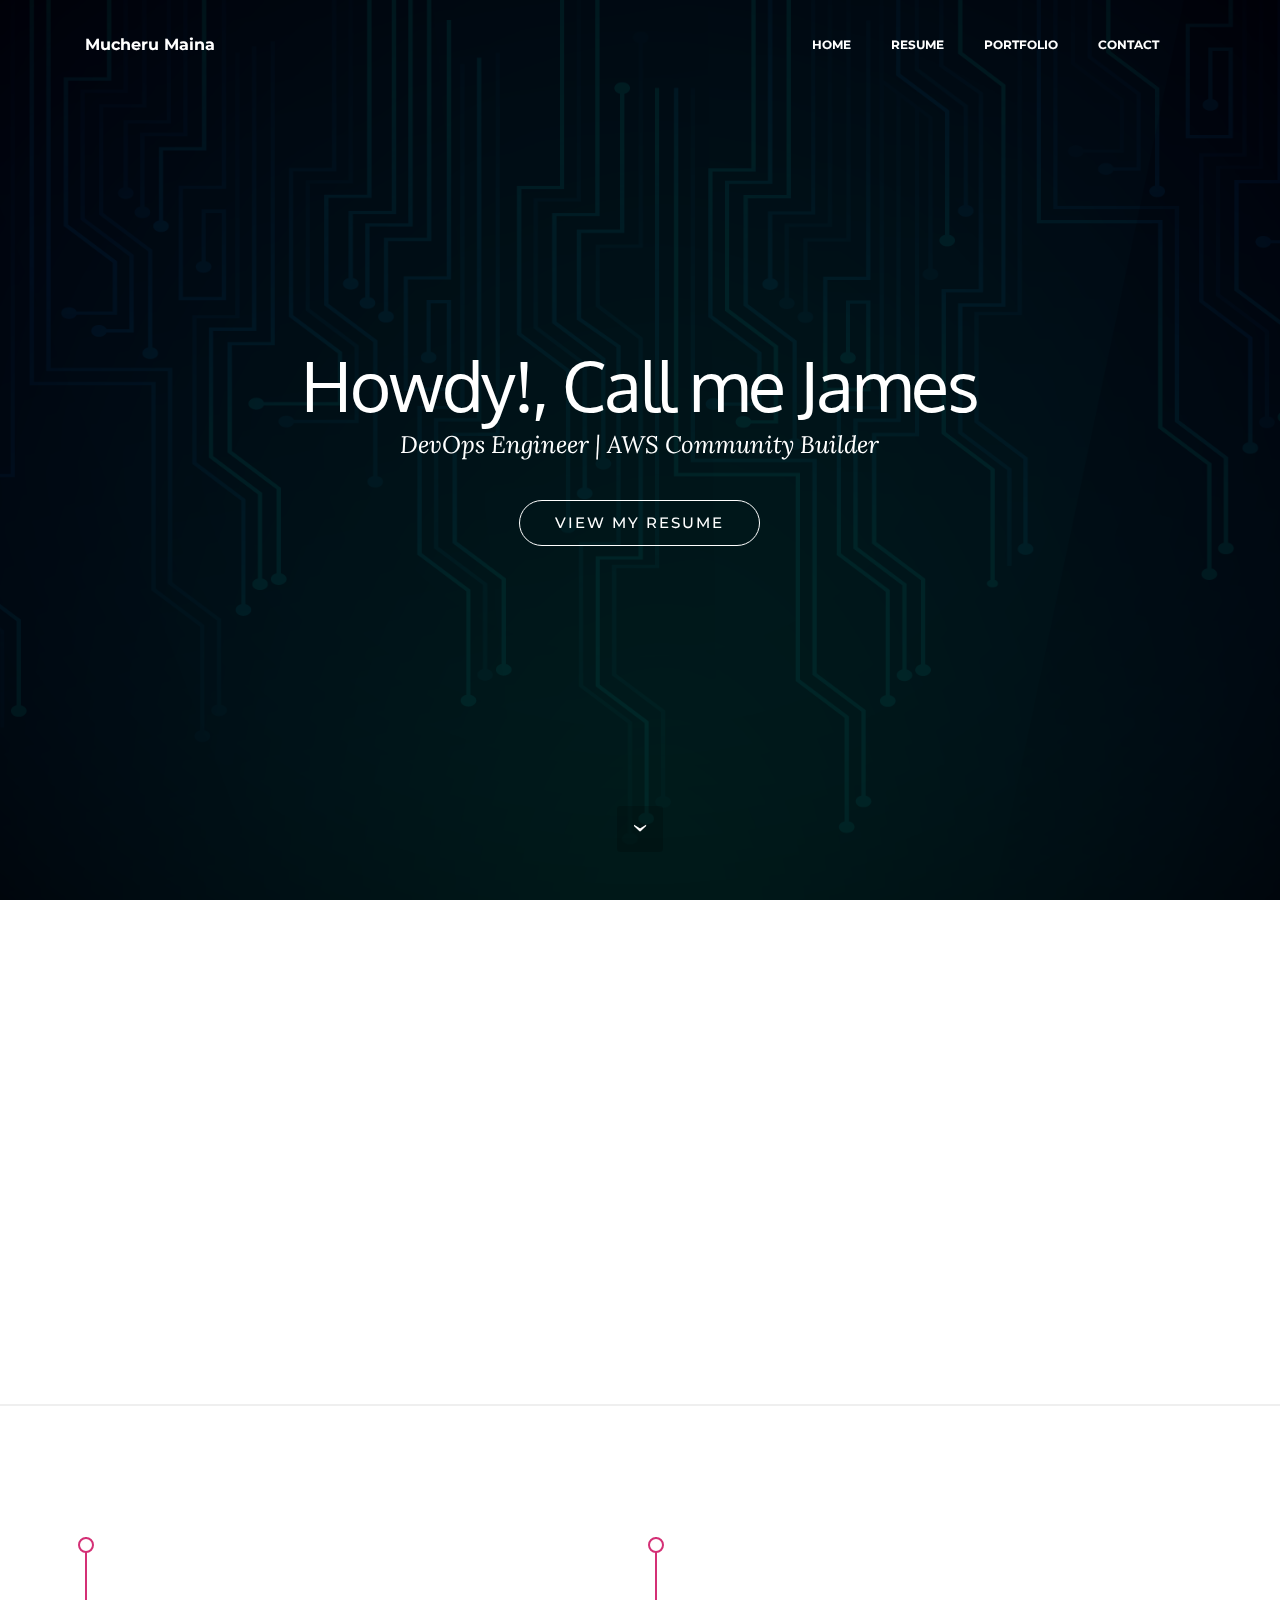
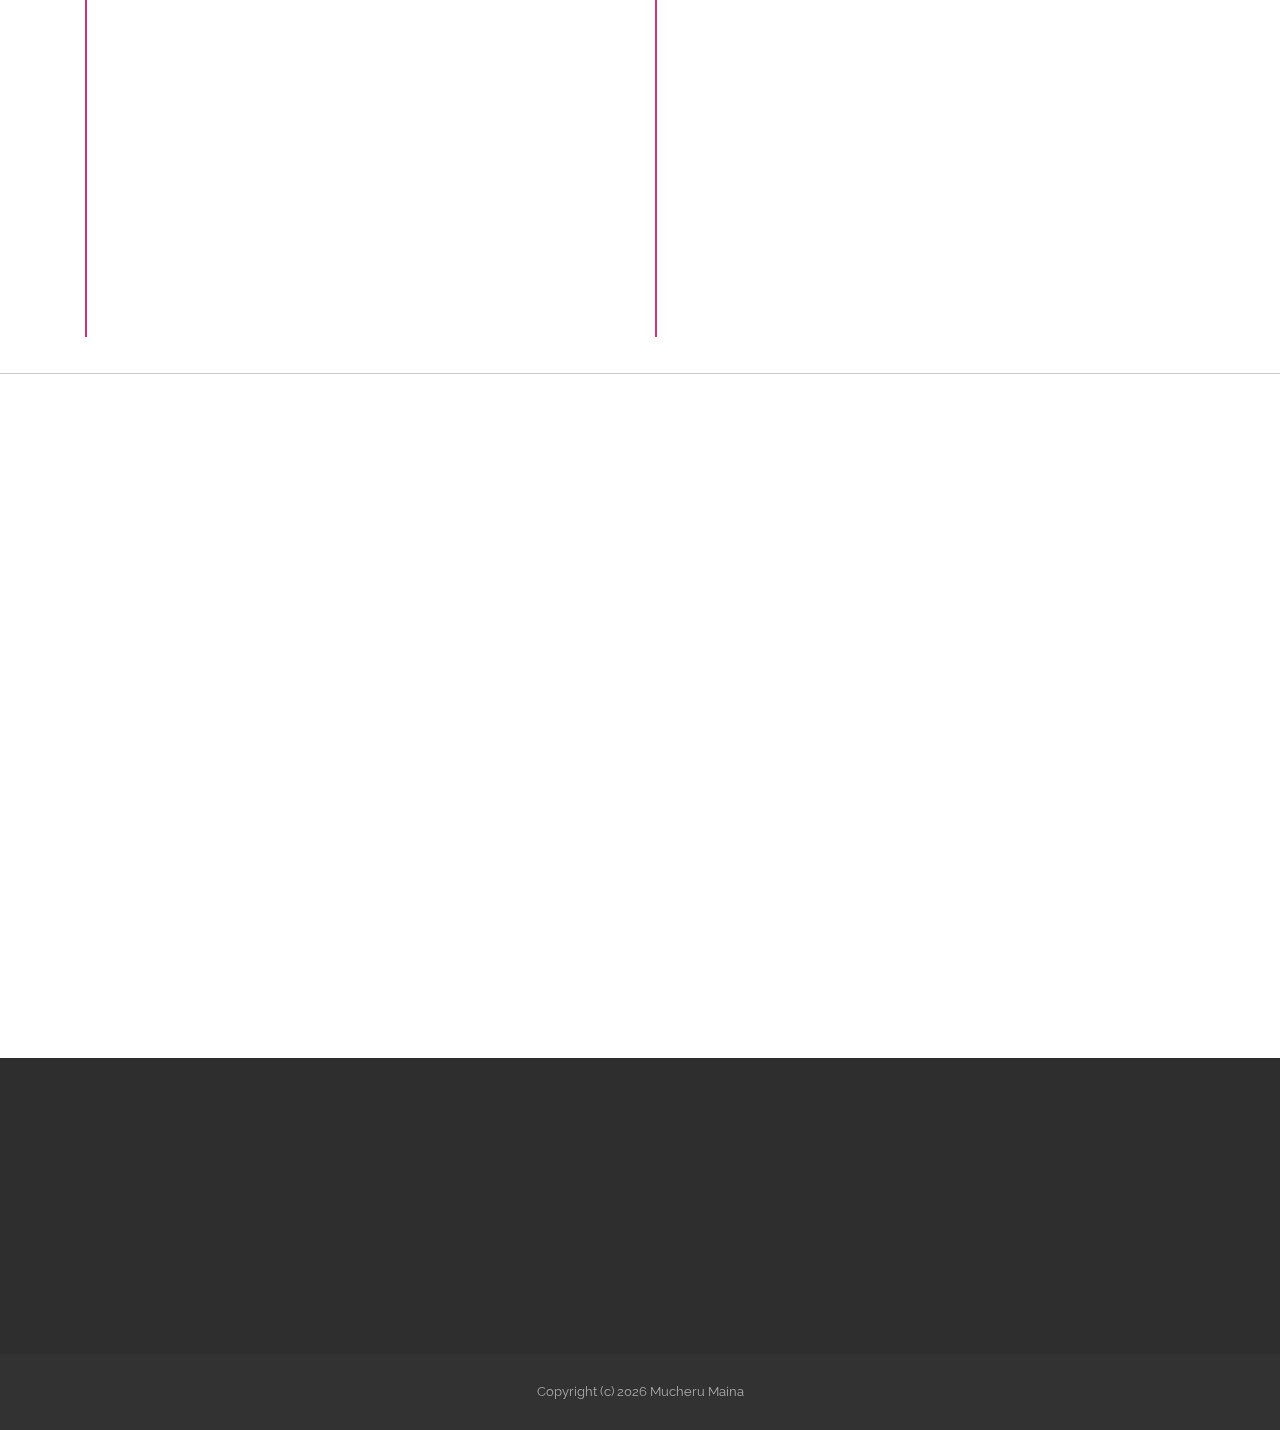
==== index.html @ f281ebbc "Doc - profile repo" ====
<!DOCTYPE html>
<html>


<head>
 
  <meta charset="UTF-8">
  <meta http-equiv="X-UA-Compatible" content="IE=edge">
  <meta name="generator" content="Mobirise v3.10, mobirise.com">
  <meta name="viewport" content="width=device-width, initial-scale=1">
  <link rel="shortcut icon" href="assets/images/icons8-newtonsoft-128.png" type="image/x-icon">
  <meta name="description" content="">
  <title>Mucheru Maina - Home</title>
  <link rel="stylesheet" href="https://fonts.googleapis.com/css?family=Lora:400,700,400italic,700italic&amp;subset=latin">
  <link rel="stylesheet" href="https://fonts.googleapis.com/css?family=Montserrat:400,700">
  <link rel="stylesheet" href="https://fonts.googleapis.com/css?family=Raleway:100,100i,200,200i,300,300i,400,400i,500,500i,600,600i,700,700i,800,800i,900,900i">
  <link rel="stylesheet" href="assets/bootstrap-material-design-font/css/material.css">
  <link rel="stylesheet" href="assets/et-line-font-plugin/style.css">
  <link rel="stylesheet" href="assets/tether/tether.min.css">
  <link rel="stylesheet" href="assets/bootstrap/css/bootstrap.min.css">
  <link rel="stylesheet" href="assets/animate.css/animate.min.css">
  <link rel="stylesheet" href="assets/dropdown/css/style.css">
  <link rel="stylesheet" href="assets/socicon/css/socicon.min.css">
  <link rel="stylesheet" href="assets/theme/css/style.css">
  <link rel="stylesheet" href="assets/mobirise-gallery/style.css">
  <link rel="stylesheet" href="assets/mobirise/css/mbr-additional.css" type="text/css">
  <script src="https://platform.linkedin.com/badges/js/profile.js" async defer type="text/javascript"></script>
  
  
  
  
</head>
<body>

<section id="index-menu-0">

    <nav class="navbar navbar-dropdown bg-color transparent navbar-fixed-top">
        <div class="container">

            <div class="mbr-table">
                <div class="mbr-table-cell">

                    <div class="navbar-brand">
                        
                        <a class="navbar-caption" href="index.html">Mucheru Maina</a>
                    </div>

                </div>
                <div class="mbr-table-cell">

                    <button class="navbar-toggler pull-xs-right hidden-md-up" type="button" data-toggle="collapse" data-target="#exCollapsingNavbar">
                        <div class="hamburger-icon"></div>
                    </button>

                    <ul class="nav-dropdown collapse pull-xs-right nav navbar-nav navbar-toggleable-sm" id="exCollapsingNavbar"><li class="nav-item"><a class="nav-link link" href="index.html">HOME</a><li class="nav-item"><a class="nav-link link" href="resume.html">RESUME</a></li><li class="nav-item"><a class="nav-link link" href="portfolio.html">PORTFOLIO</a></li><li class="nav-item"><a class="nav-link link" href="contact.html">CONTACT</a></li><li class="nav-item nav-btn"></li></ul>
                    <button hidden="" class="navbar-toggler navbar-close" type="button" data-toggle="collapse" data-target="#exCollapsingNavbar">
                        <div class="close-icon"></div>
                    </button>

                </div>
            </div>

        </div>
    </nav>

</section>

<section class="mbr-section mbr-section-hero mbr-section-full mbr-parallax-background mbr-section-with-arrow mbr-after-navbar" id="index-header1-0" style="background-image: url(assets/images/wp7848360.png);">

    <div class="mbr-overlay" style="opacity: 0.7; background-color: rgb(0, 0, 0);"></div>

    <div class="mbr-table-cell">

        <div class="container">
            <div class="row">
                <div class="mbr-section col-md-10 col-md-offset-1 text-xs-center">

                    <h1 class="mbr-section-title display-1"><span style="font-weight: normal;">Howdy!, Call me James</span></h1>
                    <p class="mbr-section-lead lead">DevOps Engineer | AWS Community Builder</p>
                    <div class="mbr-section-btn"> <a class="btn btn-lg btn-white-outline btn-white" href="resume.html">VIEW MY RESUME</a> </div>
                </div>
            </div>
        </div>
    </div>

    <div class="mbr-arrow mbr-arrow-floating" aria-hidden="true"><a href="#index-msg-box5-0"><i class="mbr-arrow-icon"></i></a></div>

</section>

<section class="mbr-section" id="index-msg-box5-0" style="background-color: rgb(255, 255, 255); padding-top: 80px; padding-bottom: 40px;">

    <div class="container">
        <div class="row">
            <div class="mbr-table-md-up">
                <div class="mbr-table-cell mbr-right-padding-md-up mbr-valign-top col-md-5">
                    <div class="badge-base LI-profile-badge" data-locale="en_US" data-size="medium" data-theme="dark" data-type="VERTICAL" data-vanity="mucheruj" data-version="v1"><a class="badge-base__link LI-simple-link" href="https://ke.linkedin.com/in/mucheruj?trk=profile-badge">Mucheru Maina</a></div>
                </div>
                <div class="mbr-table-cell col-md-7 text-xs-center text-md-left">
                    <h3 class="mbr-section-title display-2"><span style="font-weight: normal;">About me</span></h3>
                    <div class="lead">
                        <p style="color: black;">A DevOps engineer with experience in networking and 3+ years of Python programming. I have hands-on experience in supporting, automating, and optimizing mission critical deployments in AWS, leveraging configuration management, CI/CD, containerization, and microservices.
                            <br><br> Experienced in creating, configuring and maintaining Infrastructure on AWS Cloud services including Virtual Private Cloud (VPC), EC2, RDS, S3, Route53, SNS, CloudFront, CloudWatch and IAM.
                            <br><br> I have a strong background in Linux, Bash, Python, Ansible, Docker, Terraform, Jenkins, and Ansible.
                        </p>
                    </div>
                </div>
                  
            </div>
        </div>
    </div>

</section>

<section class="mbr-section article mbr-section__container" id="index-content1-2" style="background-color: rgb(239, 239, 239); padding-top: 0px; padding-bottom: 0px;">

    <div class="container">
        <div class="row">
            <div class="col-xs-12 lead"></div>
        </div>
    </div>

</section>

<section class="mbr-section article mbr-section__container" id="index-content1-1" style="background-color: rgb(239, 239, 239); padding-top: 0px; padding-bottom: 0px;">

    <div class="container">
        <div class="row">
            <div class="col-xs-12 lead"></div>
        </div>
    </div>

</section>

 <section class="mbr-section mbr-section__container article" id="index-header3-0" style="background-color: rgb(255, 255, 255); padding-top: 20px; padding-bottom: 0px;"> 
    <div class="container">
        <div class="row">
           
            <div class="col-xs-12 text-xs-center">
                <h3 class="mbr-section-title display-2"><span style="font-weight: normal;">Skills</span></h3>
                
            </div>
        </div>
    </div>
</section>
<section class="mbr-section article mbr-section__container resume section-bg" id="resume-content1-0" data-rv-view="116" style="background-color: rgb(255,255,255); padding-top: 60px; padding-bottom: 20px;">
  
    <div class="container">


      <div class="row">
        <div class="col-lg-6">
         
          <div class="resume-item pb-0">
           <ul>
               <li> <h4>Aws</h4></li>
               <li> <h4>CircleCI CI/CD</h4></li>
               <li>  <h4>Kubernetes</h4></li>
                <li>  <h4>Docker</h4></li>
                <li>  <h4>Ansible</h4></li>
                <li>  <h4>Terraform</h4></li>
                <li>  <h4>Cloudformation</h4></li>
                <li>  <h4>Jenkins</h4></li>
                <li>  <h4>Grafana</h4></li>
                <li>  <h4>Prometheus</h4></li>


           </ul> 
          </div>
        </div>
        <div class="col-lg-6">
          <div class="resume-item">
            <ul>
                <li> <h4>Python</h4></li>
                <li> <h4>Quality Assurance</h4></li>
                <li> <h4>Testing</h4></li>
                <li> <h4>Django</h4></li>
                <li> <h4>Flask</h4></li>
                <li> <h4>AWS Lambda</h4></li>
                <li> <h4>Microservices.</h4></li>
                <li> <h4>Git</h4></li>
                <li> <h4>Data Structures</h4></li>
                <li> <h4>Algorithms</h4></li>
                
        </div>
      </div>

    </div>
  </section><!-- End Resume Section -->



</section>



<section class="mbr-section article mbr-section__container" id="index-content1-0" style="background-color: rgb(204, 204, 204); padding-top: 0px; padding-bottom: 0px;">

    <div class="container">
        <div class="row">
            <div class="col-xs-12 lead"></div>
        </div>
    </div>

</section>

<section class="mbr-section" id="index-form1-0" style="background-color: rgb(255, 255, 255); padding-top: 80px; padding-bottom: 80px;">
    
    <div class="mbr-section mbr-section__container mbr-section__container--middle">
        <div class="container">
            <div class="row">
                <div class="col-xs-12 text-xs-center">
                    <h3 class="mbr-section-title display-2"><span style="font-weight: normal;">Say Hello!</span></h3>
                    <small class="mbr-section-subtitle">Feel free to reach out to me at anytime. <br>I am available for consulting, contract or other opportunities on short to medium range notice.<br></small>
                </div>
            </div>
        </div>
    </div>
    <div class="mbr-section mbr-section-nopadding">
        <div class="container">
            <div class="row">
                <div class="col-xs-12 col-lg-10 col-lg-offset-1" data-form-type="formoid">


                    <div data-form-alert="true">
                        <div hidden="" data-form-alert-success="true" class="alert alert-form alert-success text-xs-center">Success! Thanks for your message. I'll get back to you shortly.</div>
                    </div>


                    <form action="https://mobirise.com/" method="post" data-form-title="Say Hello!">

                        <input type="hidden" value="FltVLyrQiaqR70VMp6Duqn5klRj/GYwSEKKknsxnp8k0EOqldFYQRzrCZMd3gvjPAp3WtHL0mmDaY+6LcZK+9TtkbEcEK1aMxNL7PpHgWkujCsgpSboIuTLAomfqHAqp" data-form-email="true">

                        <div class="row row-sm-offset">

                            <div class="col-xs-12 col-md-4">
                                <div class="form-group">
                                    <label class="form-control-label" for="index-form1-0-name">Name<span class="form-asterisk">*</span></label>
                                    <input type="text" class="form-control" name="name" required="" data-form-field="Name" id="index-form1-0-name">
                                </div>
                            </div>

                            <div class="col-xs-12 col-md-4">
                                <div class="form-group">
                                    <label class="form-control-label" for="index-form1-0-email">Email<span class="form-asterisk">*</span></label>
                                    <input type="email" class="form-control" name="email" required="" data-form-field="Email" id="index-form1-0-email">
                                </div>
                            </div>

                            <div class="col-xs-12 col-md-4">
                                <div class="form-group">
                                    <label class="form-control-label" for="index-form1-0-phone">Phone</label>
                                    <input type="tel" class="form-control" name="phone" data-form-field="Phone" id="index-form1-0-phone">
                                </div>
                            </div>

                        </div>

                        <div class="form-group">
                            <label class="form-control-label" for="index-form1-0-message">Message</label>
                            <textarea class="form-control" name="message" rows="7" data-form-field="Message" id="index-form1-0-message"></textarea>
                        </div>

                        <div><button type="submit" class="btn btn-primary">SEND MESSAGE</button></div>

                    </form>
                </div>
            </div>
        </div>
    </div>
</section>

<section class="mbr-section mbr-section-md-padding" id="index-social-buttons4-0" style="background-color: rgb(46, 46, 46); padding-top: 90px; padding-bottom: 90px;">
    
    <div class="container">
        <div class="row">
            <div class="col-md-8 col-md-offset-2 text-xs-center">
                <h3 class="mbr-section-title display-2"><span style="font-weight: normal;">Let's Connect!</span></h3>
                <div><a class="btn btn-social" title="Twitter" target="_blank" href="https://twitter.com/mucheeru"><i class="socicon socicon-twitter"></i></a>  <a class="btn btn-social" title="Github" target="_blank" href="https://github.com/Muchezz"><i class="socicon socicon-github"></i></a> <a class="btn btn-social" title="LinkedIn" target="_blank" href="https://www.linkedin.com/in/mucheruj"><i class="socicon socicon-linkedin"></i></a> </div>
            </div>
        </div>
    </div>
</section>

<footer class="mbr-small-footer mbr-section mbr-section-nopadding" id="index-footer1-0" style="background-color: rgb(50, 50, 50); padding-top: 1.75rem; padding-bottom: 1.75rem;">
    
    <div class="container">
        <p class="text-xs-center">Copyright (c) <script>document.write(new Date().getFullYear())</script> Mucheru Maina</p>
    </div>
</footer>


  <script src="assets/web/assets/jquery/jquery.min.js"></script>
  <script src="assets/tether/tether.min.js"></script>
  <script src="assets/bootstrap/js/bootstrap.min.js"></script>
  <script src="assets/smooth-scroll/SmoothScroll.js"></script>
  <script src="assets/viewportChecker/jquery.viewportchecker.js"></script>
  <script src="assets/dropdown/js/script.min.js"></script>
  <script src="assets/touchSwipe/jquery.touchSwipe.min.js"></script>
  <script src="assets/jarallax/jarallax.js"></script>
  <script src="assets/masonry/masonry.pkgd.min.js"></script>
  <script src="assets/imagesloaded/imagesloaded.pkgd.min.js"></script>
  <script src="assets/bootstrap-carousel-swipe/bootstrap-carousel-swipe.js"></script>
  <script src="assets/theme/js/script.js"></script>
  <script src="assets/mobirise-gallery/player.min.js"></script>
  <script src="assets/mobirise-gallery/script.js"></script>
  <script src="assets/formoid/formoid.min.js"></script>
  
  <script>
  (function (w,i,d,g,e,t,s) {w[d] = w[d]||[];t= i.createElement(g);
    t.async=1;t.src=e;s=i.getElementsByTagName(g)[0];s.parentNode.insertBefore(t, s);
  })(window, document, '_gscq','script','../widgets.getsitecontrol.com/62817/script.js');
</script>
  <input name="animation" type="hidden">
   <div id="scrollToTop" class="scrollToTop mbr-arrow-up"><a style="text-align: center;"><i class="mbr-arrow-up-icon"></i></a></div>
  </body>


</html>
---- assets/bootstrap-material-design-font/css/material.css ----
@font-face {
  font-family: 'Material-Design-Icons';
  src: url('../fonts/Material-Design-Icons64ea.eot?3ocs8m');
  src: url('../fonts/Material-Design-Iconsd41d.eot?#iefix3ocs8m') format('embedded-opentype'), url('../fonts/Material-Design-Icons64ea.woff?3ocs8m') format('woff'), url('../fonts/Material-Design-Icons64ea.ttf?3ocs8m') format('truetype'), url('../fonts/Material-Design-Icons64ea.svg?3ocs8m#Material-Design-Icons') format('svg');
  font-weight: normal;
  font-style: normal;
}
[class^="mdi-"],
[class*="mdi-"] {
  speak: none;
  display: inline-block;
  font-style: normal;
  font-variant:normal;
  font-weight:normal;
  /*font-size:24px;*/
  line-height:1;
  font-family:'Material-Design-Icons' !important;
  text-rendering: auto;
  
  -webkit-font-smoothing: antialiased;
  -moz-osx-font-smoothing: grayscale;
  -webkit-transform: translate(0, 0);
      -ms-transform: translate(0, 0);
          transform: translate(0, 0);
}
[class^="mdi-"]:before,
[class*="mdi-"]:before {
  display: inline-block;
  speak: none;
  text-decoration: inherit;
}
[class^="mdi-"].pull-left,
[class*="mdi-"].pull-left {
  margin-right: .3em;
}
[class^="mdi-"].pull-right,
[class*="mdi-"].pull-right {
  margin-left: .3em;
}
[class^="mdi-"].mdi-lg:before,
[class*="mdi-"].mdi-lg:before,
[class^="mdi-"].mdi-lg:after,
[class*="mdi-"].mdi-lg:after {
  font-size: 1.33333333em;
  line-height: 0.75em;
  vertical-align: -15%;
}
[class^="mdi-"].mdi-2x:before,
[class*="mdi-"].mdi-2x:before,
[class^="mdi-"].mdi-2x:after,
[class*="mdi-"].mdi-2x:after {
  font-size: 2em;
}
[class^="mdi-"].mdi-3x:before,
[class*="mdi-"].mdi-3x:before,
[class^="mdi-"].mdi-3x:after,
[class*="mdi-"].mdi-3x:after {
  font-size: 3em;
}
[class^="mdi-"].mdi-4x:before,
[class*="mdi-"].mdi-4x:before,
[class^="mdi-"].mdi-4x:after,
[class*="mdi-"].mdi-4x:after {
  font-size: 4em;
}
[class^="mdi-"].mdi-5x:before,
[class*="mdi-"].mdi-5x:before,
[class^="mdi-"].mdi-5x:after,
[class*="mdi-"].mdi-5x:after {
  font-size: 5em;
}
[class^="mdi-device-signal-cellular-"]:after,
[class^="mdi-device-battery-"]:after,
[class^="mdi-device-battery-charging-"]:after,
[class^="mdi-device-signal-cellular-connected-no-internet-"]:after,
[class^="mdi-device-signal-wifi-"]:after,
[class^="mdi-device-signal-wifi-statusbar-not-connected"]:after,
.mdi-device-network-wifi:after {
  opacity: .3;
  position: absolute;
  left: 0;
  top: 0;
  z-index: 1;
  display: inline-block;
  speak: none;
  text-decoration: inherit;
}
[class^="mdi-device-signal-cellular-"]:after {
  content: "\e758";
}
[class^="mdi-device-battery-"]:after {
  content: "\e735";
}
[class^="mdi-device-battery-charging-"]:after {
  content: "\e733";
}
[class^="mdi-device-signal-cellular-connected-no-internet-"]:after {
  content: "\e75d";
}
[class^="mdi-device-signal-wifi-"]:after,
.mdi-device-network-wifi:after {
  content: "\e765";
}
[class^="mdi-device-signal-wifi-statusbasr-not-connected"]:after {
  content: "\e8f7";
}
.mdi-device-signal-cellular-off:after,
.mdi-device-signal-cellular-null:after,
.mdi-device-signal-cellular-no-sim:after,
.mdi-device-signal-wifi-off:after,
.mdi-device-signal-wifi-4-bar:after,
.mdi-device-signal-cellular-4-bar:after,
.mdi-device-battery-alert:after,
.mdi-device-signal-cellular-connected-no-internet-4-bar:after,
.mdi-device-battery-std:after,
.mdi-device-battery-full .mdi-device-battery-unknown:after {
  content: "";
}
.mdi-fw {
  width: 1.28571429em;
  text-align: center;
}
.mdi-ul {
  padding-left: 0;
  margin-left: 2.14285714em;
  list-style-type: none;
}
.mdi-ul > li {
  position: relative;
}
.mdi-li {
  position: absolute;
  left: -2.14285714em;
  width: 2.14285714em;
  top: 0.14285714em;
  text-align: center;
}
.mdi-li.mdi-lg {
  left: -1.85714286em;
}
.mdi-border {
  padding: .2em .25em .15em;
  border: solid 0.08em #eeeeee;
  border-radius: .1em;
}
.mdi-spin {
  -webkit-animation: mdi-spin 2s infinite linear;
  animation: mdi-spin 2s infinite linear;
  -webkit-transform-origin: 50% 50%;
  -ms-transform-origin: 50% 50%;
      transform-origin: 50% 50%;
}
.mdi-pulse {
  -webkit-animation: mdi-spin 1s steps(8) infinite;
  animation: mdi-spin 1s steps(8) infinite;
  -webkit-transform-origin: 50% 50%;
  -ms-transform-origin: 50% 50%;
      transform-origin: 50% 50%;
}
@-webkit-keyframes mdi-spin {
  0% {
    -webkit-transform: rotate(0deg);
    transform: rotate(0deg);
  }
  100% {
    -webkit-transform: rotate(359deg);
    transform: rotate(359deg);
  }
}
@keyframes mdi-spin {
  0% {
    -webkit-transform: rotate(0deg);
    transform: rotate(0deg);
  }
  100% {
    -webkit-transform: rotate(359deg);
    transform: rotate(359deg);
  }
}
.mdi-rotate-90 {
  filter: progid:DXImageTransform.Microsoft.BasicImage(rotation=1);
  -webkit-transform: rotate(90deg);
  -ms-transform: rotate(90deg);
  transform: rotate(90deg);
}
.mdi-rotate-180 {
  filter: progid:DXImageTransform.Microsoft.BasicImage(rotation=2);
  -webkit-transform: rotate(180deg);
  -ms-transform: rotate(180deg);
  transform: rotate(180deg);
}
.mdi-rotate-270 {
  filter: progid:DXImageTransform.Microsoft.BasicImage(rotation=3);
  -webkit-transform: rotate(270deg);
  -ms-transform: rotate(270deg);
  transform: rotate(270deg);
}
.mdi-flip-horizontal {
  filter: progid:DXImageTransform.Microsoft.BasicImage(rotation=0, mirror=1);
  -webkit-transform: scale(-1, 1);
  -ms-transform: scale(-1, 1);
  transform: scale(-1, 1);
}
.mdi-flip-vertical {
  filter: progid:DXImageTransform.Microsoft.BasicImage(rotation=2, mirror=1);
  -webkit-transform: scale(1, -1);
  -ms-transform: scale(1, -1);
  transform: scale(1, -1);
}
:root .mdi-rotate-90,
:root .mdi-rotate-180,
:root .mdi-rotate-270,
:root .mdi-flip-horizontal,
:root .mdi-flip-vertical {
  -webkit-filter: none;
          filter: none;
}
.mdi-stack {
  position: relative;
  display: inline-block;
  width: 2em;
  height: 2em;
  line-height: 2em;
  vertical-align: middle;
}
.mdi-stack-1x,
.mdi-stack-2x {
  position: absolute;
  left: 0;
  width: 100%;
  text-align: center;
}
.mdi-stack-1x {
  line-height: inherit;
}
.mdi-stack-2x {
  font-size: 2em;
}
.mdi-inverse {
  color: #ffffff;
}
/* Start Icons */
.mdi-action-3d-rotation:before {
  content: "\e600";
}
.mdi-action-accessibility:before {
  content: "\e601";
}
.mdi-action-account-balance-wallet:before {
  content: "\e602";
}
.mdi-action-account-balance:before {
  content: "\e603";
}
.mdi-action-account-box:before {
  content: "\e604";
}
.mdi-action-account-child:before {
  content: "\e605";
}
.mdi-action-account-circle:before {
  content: "\e606";
}
.mdi-action-add-shopping-cart:before {
  content: "\e607";
}
.mdi-action-alarm-add:before {
  content: "\e608";
}
.mdi-action-alarm-off:before {
  content: "\e609";
}
.mdi-action-alarm-on:before {
  content: "\e60a";
}
.mdi-action-alarm:before {
  content: "\e60b";
}
.mdi-action-android:before {
  content: "\e60c";
}
.mdi-action-announcement:before {
  content: "\e60d";
}
.mdi-action-aspect-ratio:before {
  content: "\e60e";
}
.mdi-action-assessment:before {
  content: "\e60f";
}
.mdi-action-assignment-ind:before {
  content: "\e610";
}
.mdi-action-assignment-late:before {
  content: "\e611";
}
.mdi-action-assignment-return:before {
  content: "\e612";
}
.mdi-action-assignment-returned:before {
  content: "\e613";
}
.mdi-action-assignment-turned-in:before {
  content: "\e614";
}
.mdi-action-assignment:before {
  content: "\e615";
}
.mdi-action-autorenew:before {
  content: "\e616";
}
.mdi-action-backup:before {
  content: "\e617";
}
.mdi-action-book:before {
  content: "\e618";
}
.mdi-action-bookmark-outline:before {
  content: "\e619";
}
.mdi-action-bookmark:before {
  content: "\e61a";
}
.mdi-action-bug-report:before {
  content: "\e61b";
}
.mdi-action-cached:before {
  content: "\e61c";
}
.mdi-action-check-circle:before {
  content: "\e61d";
}
.mdi-action-class:before {
  content: "\e61e";
}
.mdi-action-credit-card:before {
  content: "\e61f";
}
.mdi-action-dashboard:before {
  content: "\e620";
}
.mdi-action-delete:before {
  content: "\e621";
}
.mdi-action-description:before {
  content: "\e622";
}
.mdi-action-dns:before {
  content: "\e623";
}
.mdi-action-done-all:before {
  content: "\e624";
}
.mdi-action-done:before {
  content: "\e625";
}
.mdi-action-event:before {
  content: "\e626";
}
.mdi-action-exit-to-app:before {
  content: "\e627";
}
.mdi-action-explore:before {
  content: "\e628";
}
.mdi-action-extension:before {
  content: "\e629";
}
.mdi-action-face-unlock:before {
  content: "\e62a";
}
.mdi-action-favorite-outline:before {
  content: "\e62b";
}
.mdi-action-favorite:before {
  content: "\e62c";
}
.mdi-action-find-in-page:before {
  content: "\e62d";
}
.mdi-action-find-replace:before {
  content: "\e62e";
}
.mdi-action-flip-to-back:before {
  content: "\e62f";
}
.mdi-action-flip-to-front:before {
  content: "\e630";
}
.mdi-action-get-app:before {
  content: "\e631";
}
.mdi-action-grade:before {
  content: "\e632";
}
.mdi-action-group-work:before {
  content: "\e633";
}
.mdi-action-help:before {
  content: "\e634";
}
.mdi-action-highlight-remove:before {
  content: "\e635";
}
.mdi-action-history:before {
  content: "\e636";
}
.mdi-action-home:before {
  content: "\e637";
}
.mdi-action-https:before {
  content: "\e638";
}
.mdi-action-info-outline:before {
  content: "\e639";
}
.mdi-action-info:before {
  content: "\e63a";
}
.mdi-action-input:before {
  content: "\e63b";
}
.mdi-action-invert-colors:before {
  content: "\e63c";
}
.mdi-action-label-outline:before {
  content: "\e63d";
}
.mdi-action-label:before {
  content: "\e63e";
}
.mdi-action-language:before {
  content: "\e63f";
}
.mdi-action-launch:before {
  content: "\e640";
}
.mdi-action-list:before {
  content: "\e641";
}
.mdi-action-lock-open:before {
  content: "\e642";
}
.mdi-action-lock-outline:before {
  content: "\e643";
}
.mdi-action-lock:before {
  content: "\e644";
}
.mdi-action-loyalty:before {
  content: "\e645";
}
.mdi-action-markunread-mailbox:before {
  content: "\e646";
}
.mdi-action-note-add:before {
  content: "\e647";
}
.mdi-action-open-in-browser:before {
  content: "\e648";
}
.mdi-action-open-in-new:before {
  content: "\e649";
}
.mdi-action-open-with:before {
  content: "\e64a";
}
.mdi-action-pageview:before {
  content: "\e64b";
}
.mdi-action-payment:before {
  content: "\e64c";
}
.mdi-action-perm-camera-mic:before {
  content: "\e64d";
}
.mdi-action-perm-contact-cal:before {
  content: "\e64e";
}
.mdi-action-perm-data-setting:before {
  content: "\e64f";
}
.mdi-action-perm-device-info:before {
  content: "\e650";
}
.mdi-action-perm-identity:before {
  content: "\e651";
}
.mdi-action-perm-media:before {
  content: "\e652";
}
.mdi-action-perm-phone-msg:before {
  content: "\e653";
}
.mdi-action-perm-scan-wifi:before {
  content: "\e654";
}
.mdi-action-picture-in-picture:before {
  content: "\e655";
}
.mdi-action-polymer:before {
  content: "\e656";
}
.mdi-action-print:before {
  content: "\e657";
}
.mdi-action-query-builder:before {
  content: "\e658";
}
.mdi-action-question-answer:before {
  content: "\e659";
}
.mdi-action-receipt:before {
  content: "\e65a";
}
.mdi-action-redeem:before {
  content: "\e65b";
}
.mdi-action-reorder:before {
  content: "\e65c";
}
.mdi-action-report-problem:before {
  content: "\e65d";
}
.mdi-action-restore:before {
  content: "\e65e";
}
.mdi-action-room:before {
  content: "\e65f";
}
.mdi-action-schedule:before {
  content: "\e660";
}
.mdi-action-search:before {
  content: "\e661";
}
.mdi-action-settings-applications:before {
  content: "\e662";
}
.mdi-action-settings-backup-restore:before {
  content: "\e663";
}
.mdi-action-settings-bluetooth:before {
  content: "\e664";
}
.mdi-action-settings-cell:before {
  content: "\e665";
}
.mdi-action-settings-display:before {
  content: "\e666";
}
.mdi-action-settings-ethernet:before {
  content: "\e667";
}
.mdi-action-settings-input-antenna:before {
  content: "\e668";
}
.mdi-action-settings-input-component:before {
  content: "\e669";
}
.mdi-action-settings-input-composite:before {
  content: "\e66a";
}
.mdi-action-settings-input-hdmi:before {
  content: "\e66b";
}
.mdi-action-settings-input-svideo:before {
  content: "\e66c";
}
.mdi-action-settings-overscan:before {
  content: "\e66d";
}
.mdi-action-settings-phone:before {
  content: "\e66e";
}
.mdi-action-settings-power:before {
  content: "\e66f";
}
.mdi-action-settings-remote:before {
  content: "\e670";
}
.mdi-action-settings-voice:before {
  content: "\e671";
}
.mdi-action-settings:before {
  content: "\e672";
}
.mdi-action-shop-two:before {
  content: "\e673";
}
.mdi-action-shop:before {
  content: "\e674";
}
.mdi-action-shopping-basket:before {
  content: "\e675";
}
.mdi-action-shopping-cart:before {
  content: "\e676";
}
.mdi-action-speaker-notes:before {
  content: "\e677";
}
.mdi-action-spellcheck:before {
  content: "\e678";
}
.mdi-action-star-rate:before {
  content: "\e679";
}
.mdi-action-stars:before {
  content: "\e67a";
}
.mdi-action-store:before {
  content: "\e67b";
}
.mdi-action-subject:before {
  content: "\e67c";
}
.mdi-action-supervisor-account:before {
  content: "\e67d";
}
.mdi-action-swap-horiz:before {
  content: "\e67e";
}
.mdi-action-swap-vert-circle:before {
  content: "\e67f";
}
.mdi-action-swap-vert:before {
  content: "\e680";
}
.mdi-action-system-update-tv:before {
  content: "\e681";
}
.mdi-action-tab-unselected:before {
  content: "\e682";
}
.mdi-action-tab:before {
  content: "\e683";
}
.mdi-action-theaters:before {
  content: "\e684";
}
.mdi-action-thumb-down:before {
  content: "\e685";
}
.mdi-action-thumb-up:before {
  content: "\e686";
}
.mdi-action-thumbs-up-down:before {
  content: "\e687";
}
.mdi-action-toc:before {
  content: "\e688";
}
.mdi-action-today:before {
  content: "\e689";
}
.mdi-action-track-changes:before {
  content: "\e68a";
}
.mdi-action-translate:before {
  content: "\e68b";
}
.mdi-action-trending-down:before {
  content: "\e68c";
}
.mdi-action-trending-neutral:before {
  content: "\e68d";
}
.mdi-action-trending-up:before {
  content: "\e68e";
}
.mdi-action-turned-in-not:before {
  content: "\e68f";
}
.mdi-action-turned-in:before {
  content: "\e690";
}
.mdi-action-verified-user:before {
  content: "\e691";
}
.mdi-action-view-agenda:before {
  content: "\e692";
}
.mdi-action-view-array:before {
  content: "\e693";
}
.mdi-action-view-carousel:before {
  content: "\e694";
}
.mdi-action-view-column:before {
  content: "\e695";
}
.mdi-action-view-day:before {
  content: "\e696";
}
.mdi-action-view-headline:before {
  content: "\e697";
}
.mdi-action-view-list:before {
  content: "\e698";
}
.mdi-action-view-module:before {
  content: "\e699";
}
.mdi-action-view-quilt:before {
  content: "\e69a";
}
.mdi-action-view-stream:before {
  content: "\e69b";
}
.mdi-action-view-week:before {
  content: "\e69c";
}
.mdi-action-visibility-off:before {
  content: "\e69d";
}
.mdi-action-visibility:before {
  content: "\e69e";
}
.mdi-action-wallet-giftcard:before {
  content: "\e69f";
}
.mdi-action-wallet-membership:before {
  content: "\e6a0";
}
.mdi-action-wallet-travel:before {
  content: "\e6a1";
}
.mdi-action-work:before {
  content: "\e6a2";
}
.mdi-alert-error:before {
  content: "\e6a3";
}
.mdi-alert-warning:before {
  content: "\e6a4";
}
.mdi-av-album:before {
  content: "\e6a5";
}
.mdi-av-closed-caption:before {
  content: "\e6a6";
}
.mdi-av-equalizer:before {
  content: "\e6a7";
}
.mdi-av-explicit:before {
  content: "\e6a8";
}
.mdi-av-fast-forward:before {
  content: "\e6a9";
}
.mdi-av-fast-rewind:before {
  content: "\e6aa";
}
.mdi-av-games:before {
  content: "\e6ab";
}
.mdi-av-hearing:before {
  content: "\e6ac";
}
.mdi-av-high-quality:before {
  content: "\e6ad";
}
.mdi-av-loop:before {
  content: "\e6ae";
}
.mdi-av-mic-none:before {
  content: "\e6af";
}
.mdi-av-mic-off:before {
  content: "\e6b0";
}
.mdi-av-mic:before {
  content: "\e6b1";
}
.mdi-av-movie:before {
  content: "\e6b2";
}
.mdi-av-my-library-add:before {
  content: "\e6b3";
}
.mdi-av-my-library-books:before {
  content: "\e6b4";
}
.mdi-av-my-library-music:before {
  content: "\e6b5";
}
.mdi-av-new-releases:before {
  content: "\e6b6";
}
.mdi-av-not-interested:before {
  content: "\e6b7";
}
.mdi-av-pause-circle-fill:before {
  content: "\e6b8";
}
.mdi-av-pause-circle-outline:before {
  content: "\e6b9";
}
.mdi-av-pause:before {
  content: "\e6ba";
}
.mdi-av-play-arrow:before {
  content: "\e6bb";
}
.mdi-av-play-circle-fill:before {
  content: "\e6bc";
}
.mdi-av-play-circle-outline:before {
  content: "\e6bd";
}
.mdi-av-play-shopping-bag:before {
  content: "\e6be";
}
.mdi-av-playlist-add:before {
  content: "\e6bf";
}
.mdi-av-queue-music:before {
  content: "\e6c0";
}
.mdi-av-queue:before {
  content: "\e6c1";
}
.mdi-av-radio:before {
  content: "\e6c2";
}
.mdi-av-recent-actors:before {
  content: "\e6c3";
}
.mdi-av-repeat-one:before {
  content: "\e6c4";
}
.mdi-av-repeat:before {
  content: "\e6c5";
}
.mdi-av-replay:before {
  content: "\e6c6";
}
.mdi-av-shuffle:before {
  content: "\e6c7";
}
.mdi-av-skip-next:before {
  content: "\e6c8";
}
.mdi-av-skip-previous:before {
  content: "\e6c9";
}
.mdi-av-snooze:before {
  content: "\e6ca";
}
.mdi-av-stop:before {
  content: "\e6cb";
}
.mdi-av-subtitles:before {
  content: "\e6cc";
}
.mdi-av-surround-sound:before {
  content: "\e6cd";
}
.mdi-av-timer:before {
  content: "\e6ce";
}
.mdi-av-video-collection:before {
  content: "\e6cf";
}
.mdi-av-videocam-off:before {
  content: "\e6d0";
}
.mdi-av-videocam:before {
  content: "\e6d1";
}
.mdi-av-volume-down:before {
  content: "\e6d2";
}
.mdi-av-volume-mute:before {
  content: "\e6d3";
}
.mdi-av-volume-off:before {
  content: "\e6d4";
}
.mdi-av-volume-up:before {
  content: "\e6d5";
}
.mdi-av-web:before {
  content: "\e6d6";
}
.mdi-communication-business:before {
  content: "\e6d7";
}
.mdi-communication-call-end:before {
  content: "\e6d8";
}
.mdi-communication-call-made:before {
  content: "\e6d9";
}
.mdi-communication-call-merge:before {
  content: "\e6da";
}
.mdi-communication-call-missed:before {
  content: "\e6db";
}
.mdi-communication-call-received:before {
  content: "\e6dc";
}
.mdi-communication-call-split:before {
  content: "\e6dd";
}
.mdi-communication-call:before {
  content: "\e6de";
}
.mdi-communication-chat:before {
  content: "\e6df";
}
.mdi-communication-clear-all:before {
  content: "\e6e0";
}
.mdi-communication-comment:before {
  content: "\e6e1";
}
.mdi-communication-contacts:before {
  content: "\e6e2";
}
.mdi-communication-dialer-sip:before {
  content: "\e6e3";
}
.mdi-communication-dialpad:before {
  content: "\e6e4";
}
.mdi-communication-dnd-on:before {
  content: "\e6e5";
}
.mdi-communication-email:before {
  content: "\e6e6";
}
.mdi-communication-forum:before {
  content: "\e6e7";
}
.mdi-communication-import-export:before {
  content: "\e6e8";
}
.mdi-communication-invert-colors-off:before {
  content: "\e6e9";
}
.mdi-communication-invert-colors-on:before {
  content: "\e6ea";
}
.mdi-communication-live-help:before {
  content: "\e6eb";
}
.mdi-communication-location-off:before {
  content: "\e6ec";
}
.mdi-communication-location-on:before {
  content: "\e6ed";
}
.mdi-communication-message:before {
  content: "\e6ee";
}
.mdi-communication-messenger:before {
  content: "\e6ef";
}
.mdi-communication-no-sim:before {
  content: "\e6f0";
}
.mdi-communication-phone:before {
  content: "\e6f1";
}
.mdi-communication-portable-wifi-off:before {
  content: "\e6f2";
}
.mdi-communication-quick-contacts-dialer:before {
  content: "\e6f3";
}
.mdi-communication-quick-contacts-mail:before {
  content: "\e6f4";
}
.mdi-communication-ring-volume:before {
  content: "\e6f5";
}
.mdi-communication-stay-current-landscape:before {
  content: "\e6f6";
}
.mdi-communication-stay-current-portrait:before {
  content: "\e6f7";
}
.mdi-communication-stay-primary-landscape:before {
  content: "\e6f8";
}
.mdi-communication-stay-primary-portrait:before {
  content: "\e6f9";
}
.mdi-communication-swap-calls:before {
  content: "\e6fa";
}
.mdi-communication-textsms:before {
  content: "\e6fb";
}
.mdi-communication-voicemail:before {
  content: "\e6fc";
}
.mdi-communication-vpn-key:before {
  content: "\e6fd";
}
.mdi-content-add-box:before {
  content: "\e6fe";
}
.mdi-content-add-circle-outline:before {
  content: "\e6ff";
}
.mdi-content-add-circle:before {
  content: "\e700";
}
.mdi-content-add:before {
  content: "\e701";
}
.mdi-content-archive:before {
  content: "\e702";
}
.mdi-content-backspace:before {
  content: "\e703";
}
.mdi-content-block:before {
  content: "\e704";
}
.mdi-content-clear:before {
  content: "\e705";
}
.mdi-content-content-copy:before {
  content: "\e706";
}
.mdi-content-content-cut:before {
  content: "\e707";
}
.mdi-content-content-paste:before {
  content: "\e708";
}
.mdi-content-create:before {
  content: "\e709";
}
.mdi-content-drafts:before {
  content: "\e70a";
}
.mdi-content-filter-list:before {
  content: "\e70b";
}
.mdi-content-flag:before {
  content: "\e70c";
}
.mdi-content-forward:before {
  content: "\e70d";
}
.mdi-content-gesture:before {
  content: "\e70e";
}
.mdi-content-inbox:before {
  content: "\e70f";
}
.mdi-content-link:before {
  content: "\e710";
}
.mdi-content-mail:before {
  content: "\e711";
}
.mdi-content-markunread:before {
  content: "\e712";
}
.mdi-content-redo:before {
  content: "\e713";
}
.mdi-content-remove-circle-outline:before {
  content: "\e714";
}
.mdi-content-remove-circle:before {
  content: "\e715";
}
.mdi-content-remove:before {
  content: "\e716";
}
.mdi-content-reply-all:before {
  content: "\e717";
}
.mdi-content-reply:before {
  content: "\e718";
}
.mdi-content-report:before {
  content: "\e719";
}
.mdi-content-save:before {
  content: "\e71a";
}
.mdi-content-select-all:before {
  content: "\e71b";
}
.mdi-content-send:before {
  content: "\e71c";
}
.mdi-content-sort:before {
  content: "\e71d";
}
.mdi-content-text-format:before {
  content: "\e71e";
}
.mdi-content-undo:before {
  content: "\e71f";
}
.mdi-editor-attach-file:before {
  content: "\e776";
}
.mdi-editor-attach-money:before {
  content: "\e777";
}
.mdi-editor-border-all:before {
  content: "\e778";
}
.mdi-editor-border-bottom:before {
  content: "\e779";
}
.mdi-editor-border-clear:before {
  content: "\e77a";
}
.mdi-editor-border-color:before {
  content: "\e77b";
}
.mdi-editor-border-horizontal:before {
  content: "\e77c";
}
.mdi-editor-border-inner:before {
  content: "\e77d";
}
.mdi-editor-border-left:before {
  content: "\e77e";
}
.mdi-editor-border-outer:before {
  content: "\e77f";
}
.mdi-editor-border-right:before {
  content: "\e780";
}
.mdi-editor-border-style:before {
  content: "\e781";
}
.mdi-editor-border-top:before {
  content: "\e782";
}
.mdi-editor-border-vertical:before {
  content: "\e783";
}
.mdi-editor-format-align-center:before {
  content: "\e784";
}
.mdi-editor-format-align-justify:before {
  content: "\e785";
}
.mdi-editor-format-align-left:before {
  content: "\e786";
}
.mdi-editor-format-align-right:before {
  content: "\e787";
}
.mdi-editor-format-bold:before {
  content: "\e788";
}
.mdi-editor-format-clear:before {
  content: "\e789";
}
.mdi-editor-format-color-fill:before {
  content: "\e78a";
}
.mdi-editor-format-color-reset:before {
  content: "\e78b";
}
.mdi-editor-format-color-text:before {
  content: "\e78c";
}
.mdi-editor-format-indent-decrease:before {
  content: "\e78d";
}
.mdi-editor-format-indent-increase:before {
  content: "\e78e";
}
.mdi-editor-format-italic:before {
  content: "\e78f";
}
.mdi-editor-format-line-spacing:before {
  content: "\e790";
}
.mdi-editor-format-list-bulleted:before {
  content: "\e791";
}
.mdi-editor-format-list-numbered:before {
  content: "\e792";
}
.mdi-editor-format-paint:before {
  content: "\e793";
}
.mdi-editor-format-quote:before {
  content: "\e794";
}
.mdi-editor-format-size:before {
  content: "\e795";
}
.mdi-editor-format-strikethrough:before {
  content: "\e796";
}
.mdi-editor-format-textdirection-l-to-r:before {
  content: "\e797";
}
.mdi-editor-format-textdirection-r-to-l:before {
  content: "\e798";
}
.mdi-editor-format-underline:before {
  content: "\e799";
}
.mdi-editor-functions:before {
  content: "\e79a";
}
.mdi-editor-insert-chart:before {
  content: "\e79b";
}
.mdi-editor-insert-comment:before {
  content: "\e79c";
}
.mdi-editor-insert-drive-file:before {
  content: "\e79d";
}
.mdi-editor-insert-emoticon:before {
  content: "\e79e";
}
.mdi-editor-insert-invitation:before {
  content: "\e79f";
}
.mdi-editor-insert-link:before {
  content: "\e7a0";
}
.mdi-editor-insert-photo:before {
  content: "\e7a1";
}
.mdi-editor-merge-type:before {
  content: "\e7a2";
}
.mdi-editor-mode-comment:before {
  content: "\e7a3";
}
.mdi-editor-mode-edit:before {
  content: "\e7a4";
}
.mdi-editor-publish:before {
  content: "\e7a5";
}
.mdi-editor-vertical-align-bottom:before {
  content: "\e7a6";
}
.mdi-editor-vertical-align-center:before {
  content: "\e7a7";
}
.mdi-editor-vertical-align-top:before {
  content: "\e7a8";
}
.mdi-editor-wrap-text:before {
  content: "\e7a9";
}
.mdi-file-attachment:before {
  content: "\e7aa";
}
.mdi-file-cloud-circle:before {
  content: "\e7ab";
}
.mdi-file-cloud-done:before {
  content: "\e7ac";
}
.mdi-file-cloud-download:before {
  content: "\e7ad";
}
.mdi-file-cloud-off:before {
  content: "\e7ae";
}
.mdi-file-cloud-queue:before {
  content: "\e7af";
}
.mdi-file-cloud-upload:before {
  content: "\e7b0";
}
.mdi-file-cloud:before {
  content: "\e7b1";
}
.mdi-file-file-download:before {
  content: "\e7b2";
}
.mdi-file-file-upload:before {
  content: "\e7b3";
}
.mdi-file-folder-open:before {
  content: "\e7b4";
}
.mdi-file-folder-shared:before {
  content: "\e7b5";
}
.mdi-file-folder:before {
  content: "\e7b6";
}
.mdi-device-access-alarm:before {
  content: "\e720";
}
.mdi-device-access-alarms:before {
  content: "\e721";
}
.mdi-device-access-time:before {
  content: "\e722";
}
.mdi-device-add-alarm:before {
  content: "\e723";
}
.mdi-device-airplanemode-off:before {
  content: "\e724";
}
.mdi-device-airplanemode-on:before {
  content: "\e725";
}
.mdi-device-battery-20:before {
  content: "\e726";
}
.mdi-device-battery-30:before {
  content: "\e727";
}
.mdi-device-battery-50:before {
  content: "\e728";
}
.mdi-device-battery-60:before {
  content: "\e729";
}
.mdi-device-battery-80:before {
  content: "\e72a";
}
.mdi-device-battery-90:before {
  content: "\e72b";
}
.mdi-device-battery-alert:before {
  content: "\e72c";
}
.mdi-device-battery-charging-20:before {
  content: "\e72d";
}
.mdi-device-battery-charging-30:before {
  content: "\e72e";
}
.mdi-device-battery-charging-50:before {
  content: "\e72f";
}
.mdi-device-battery-charging-60:before {
  content: "\e730";
}
.mdi-device-battery-charging-80:before {
  content: "\e731";
}
.mdi-device-battery-charging-90:before {
  content: "\e732";
}
.mdi-device-battery-charging-full:before {
  content: "\e733";
}
.mdi-device-battery-full:before {
  content: "\e734";
}
.mdi-device-battery-std:before {
  content: "\e735";
}
.mdi-device-battery-unknown:before {
  content: "\e736";
}
.mdi-device-bluetooth-connected:before {
  content: "\e737";
}
.mdi-device-bluetooth-disabled:before {
  content: "\e738";
}
.mdi-device-bluetooth-searching:before {
  content: "\e739";
}
.mdi-device-bluetooth:before {
  content: "\e73a";
}
.mdi-device-brightness-auto:before {
  content: "\e73b";
}
.mdi-device-brightness-high:before {
  content: "\e73c";
}
.mdi-device-brightness-low:before {
  content: "\e73d";
}
.mdi-device-brightness-medium:before {
  content: "\e73e";
}
.mdi-device-data-usage:before {
  content: "\e73f";
}
.mdi-device-developer-mode:before {
  content: "\e740";
}
.mdi-device-devices:before {
  content: "\e741";
}
.mdi-device-dvr:before {
  content: "\e742";
}
.mdi-device-gps-fixed:before {
  content: "\e743";
}
.mdi-device-gps-not-fixed:before {
  content: "\e744";
}
.mdi-device-gps-off:before {
  content: "\e745";
}
.mdi-device-location-disabled:before {
  content: "\e746";
}
.mdi-device-location-searching:before {
  content: "\e747";
}
.mdi-device-multitrack-audio:before {
  content: "\e748";
}
.mdi-device-network-cell:before {
  content: "\e749";
}
.mdi-device-network-wifi:before {
  content: "\e74a";
}
.mdi-device-nfc:before {
  content: "\e74b";
}
.mdi-device-now-wallpaper:before {
  content: "\e74c";
}
.mdi-device-now-widgets:before {
  content: "\e74d";
}
.mdi-device-screen-lock-landscape:before {
  content: "\e74e";
}
.mdi-device-screen-lock-portrait:before {
  content: "\e74f";
}
.mdi-device-screen-lock-rotation:before {
  content: "\e750";
}
.mdi-device-screen-rotation:before {
  content: "\e751";
}
.mdi-device-sd-storage:before {
  content: "\e752";
}
.mdi-device-settings-system-daydream:before {
  content: "\e753";
}
.mdi-device-signal-cellular-0-bar:before {
  content: "\e754";
}
.mdi-device-signal-cellular-1-bar:before {
  content: "\e755";
}
.mdi-device-signal-cellular-2-bar:before {
  content: "\e756";
}
.mdi-device-signal-cellular-3-bar:before {
  content: "\e757";
}
.mdi-device-signal-cellular-4-bar:before {
  content: "\e758";
}
.mdi-signal-wifi-statusbar-connected-no-internet-after:before {
  content: "\e8f6";
}
.mdi-device-signal-cellular-connected-no-internet-0-bar:before {
  content: "\e759";
}
.mdi-device-signal-cellular-connected-no-internet-1-bar:before {
  content: "\e75a";
}
.mdi-device-signal-cellular-connected-no-internet-2-bar:before {
  content: "\e75b";
}
.mdi-device-signal-cellular-connected-no-internet-3-bar:before {
  content: "\e75c";
}
.mdi-device-signal-cellular-connected-no-internet-4-bar:before {
  content: "\e75d";
}
.mdi-device-signal-cellular-no-sim:before {
  content: "\e75e";
}
.mdi-device-signal-cellular-null:before {
  content: "\e75f";
}
.mdi-device-signal-cellular-off:before {
  content: "\e760";
}
.mdi-device-signal-wifi-0-bar:before {
  content: "\e761";
}
.mdi-device-signal-wifi-1-bar:before {
  content: "\e762";
}
.mdi-device-signal-wifi-2-bar:before {
  content: "\e763";
}
.mdi-device-signal-wifi-3-bar:before {
  content: "\e764";
}
.mdi-device-signal-wifi-4-bar:before {
  content: "\e765";
}
.mdi-device-signal-wifi-off:before {
  content: "\e766";
}
.mdi-device-signal-wifi-statusbar-1-bar:before {
  content: "\e767";
}
.mdi-device-signal-wifi-statusbar-2-bar:before {
  content: "\e768";
}
.mdi-device-signal-wifi-statusbar-3-bar:before {
  content: "\e769";
}
.mdi-device-signal-wifi-statusbar-4-bar:before {
  content: "\e76a";
}
.mdi-device-signal-wifi-statusbar-connected-no-internet-:before {
  content: "\e76b";
}
.mdi-device-signal-wifi-statusbar-connected-no-internet:before {
  content: "\e76f";
}
.mdi-device-signal-wifi-statusbar-connected-no-internet-2:before {
  content: "\e76c";
}
.mdi-device-signal-wifi-statusbar-connected-no-internet-3:before {
  content: "\e76d";
}
.mdi-device-signal-wifi-statusbar-connected-no-internet-4:before {
  content: "\e76e";
}
.mdi-signal-wifi-statusbar-not-connected-after:before {
  content: "\e8f7";
}
.mdi-device-signal-wifi-statusbar-not-connected:before {
  content: "\e770";
}
.mdi-device-signal-wifi-statusbar-null:before {
  content: "\e771";
}
.mdi-device-storage:before {
  content: "\e772";
}
.mdi-device-usb:before {
  content: "\e773";
}
.mdi-device-wifi-lock:before {
  content: "\e774";
}
.mdi-device-wifi-tethering:before {
  content: "\e775";
}
.mdi-hardware-cast-connected:before {
  content: "\e7b7";
}
.mdi-hardware-cast:before {
  content: "\e7b8";
}
.mdi-hardware-computer:before {
  content: "\e7b9";
}
.mdi-hardware-desktop-mac:before {
  content: "\e7ba";
}
.mdi-hardware-desktop-windows:before {
  content: "\e7bb";
}
.mdi-hardware-dock:before {
  content: "\e7bc";
}
.mdi-hardware-gamepad:before {
  content: "\e7bd";
}
.mdi-hardware-headset-mic:before {
  content: "\e7be";
}
.mdi-hardware-headset:before {
  content: "\e7bf";
}
.mdi-hardware-keyboard-alt:before {
  content: "\e7c0";
}
.mdi-hardware-keyboard-arrow-down:before {
  content: "\e7c1";
}
.mdi-hardware-keyboard-arrow-left:before {
  content: "\e7c2";
}
.mdi-hardware-keyboard-arrow-right:before {
  content: "\e7c3";
}
.mdi-hardware-keyboard-arrow-up:before {
  content: "\e7c4";
}
.mdi-hardware-keyboard-backspace:before {
  content: "\e7c5";
}
.mdi-hardware-keyboard-capslock:before {
  content: "\e7c6";
}
.mdi-hardware-keyboard-control:before {
  content: "\e7c7";
}
.mdi-hardware-keyboard-hide:before {
  content: "\e7c8";
}
.mdi-hardware-keyboard-return:before {
  content: "\e7c9";
}
.mdi-hardware-keyboard-tab:before {
  content: "\e7ca";
}
.mdi-hardware-keyboard-voice:before {
  content: "\e7cb";
}
.mdi-hardware-keyboard:before {
  content: "\e7cc";
}
.mdi-hardware-laptop-chromebook:before {
  content: "\e7cd";
}
.mdi-hardware-laptop-mac:before {
  content: "\e7ce";
}
.mdi-hardware-laptop-windows:before {
  content: "\e7cf";
}
.mdi-hardware-laptop:before {
  content: "\e7d0";
}
.mdi-hardware-memory:before {
  content: "\e7d1";
}
.mdi-hardware-mouse:before {
  content: "\e7d2";
}
.mdi-hardware-phone-android:before {
  content: "\e7d3";
}
.mdi-hardware-phone-iphone:before {
  content: "\e7d4";
}
.mdi-hardware-phonelink-off:before {
  content: "\e7d5";
}
.mdi-hardware-phonelink:before {
  content: "\e7d6";
}
.mdi-hardware-security:before {
  content: "\e7d7";
}
.mdi-hardware-sim-card:before {
  content: "\e7d8";
}
.mdi-hardware-smartphone:before {
  content: "\e7d9";
}
.mdi-hardware-speaker:before {
  content: "\e7da";
}
.mdi-hardware-tablet-android:before {
  content: "\e7db";
}
.mdi-hardware-tablet-mac:before {
  content: "\e7dc";
}
.mdi-hardware-tablet:before {
  content: "\e7dd";
}
.mdi-hardware-tv:before {
  content: "\e7de";
}
.mdi-hardware-watch:before {
  content: "\e7df";
}
.mdi-image-add-to-photos:before {
  content: "\e7e0";
}
.mdi-image-adjust:before {
  content: "\e7e1";
}
.mdi-image-assistant-photo:before {
  content: "\e7e2";
}
.mdi-image-audiotrack:before {
  content: "\e7e3";
}
.mdi-image-blur-circular:before {
  content: "\e7e4";
}
.mdi-image-blur-linear:before {
  content: "\e7e5";
}
.mdi-image-blur-off:before {
  content: "\e7e6";
}
.mdi-image-blur-on:before {
  content: "\e7e7";
}
.mdi-image-brightness-1:before {
  content: "\e7e8";
}
.mdi-image-brightness-2:before {
  content: "\e7e9";
}
.mdi-image-brightness-3:before {
  content: "\e7ea";
}
.mdi-image-brightness-4:before {
  content: "\e7eb";
}
.mdi-image-brightness-5:before {
  content: "\e7ec";
}
.mdi-image-brightness-6:before {
  content: "\e7ed";
}
.mdi-image-brightness-7:before {
  content: "\e7ee";
}
.mdi-image-brush:before {
  content: "\e7ef";
}
.mdi-image-camera-alt:before {
  content: "\e7f0";
}
.mdi-image-camera-front:before {
  content: "\e7f1";
}
.mdi-image-camera-rear:before {
  content: "\e7f2";
}
.mdi-image-camera-roll:before {
  content: "\e7f3";
}
.mdi-image-camera:before {
  content: "\e7f4";
}
.mdi-image-center-focus-strong:before {
  content: "\e7f5";
}
.mdi-image-center-focus-weak:before {
  content: "\e7f6";
}
.mdi-image-collections:before {
  content: "\e7f7";
}
.mdi-image-color-lens:before {
  content: "\e7f8";
}
.mdi-image-colorize:before {
  content: "\e7f9";
}
.mdi-image-compare:before {
  content: "\e7fa";
}
.mdi-image-control-point-duplicate:before {
  content: "\e7fb";
}
.mdi-image-control-point:before {
  content: "\e7fc";
}
.mdi-image-crop-3-2:before {
  content: "\e7fd";
}
.mdi-image-crop-5-4:before {
  content: "\e7fe";
}
.mdi-image-crop-7-5:before {
  content: "\e7ff";
}
.mdi-image-crop-16-9:before {
  content: "\e800";
}
.mdi-image-crop-din:before {
  content: "\e801";
}
.mdi-image-crop-free:before {
  content: "\e802";
}
.mdi-image-crop-landscape:before {
  content: "\e803";
}
.mdi-image-crop-original:before {
  content: "\e804";
}
.mdi-image-crop-portrait:before {
  content: "\e805";
}
.mdi-image-crop-square:before {
  content: "\e806";
}
.mdi-image-crop:before {
  content: "\e807";
}
.mdi-image-dehaze:before {
  content: "\e808";
}
.mdi-image-details:before {
  content: "\e809";
}
.mdi-image-edit:before {
  content: "\e80a";
}
.mdi-image-exposure-minus-1:before {
  content: "\e80b";
}
.mdi-image-exposure-minus-2:before {
  content: "\e80c";
}
.mdi-image-exposure-plus-1:before {
  content: "\e80d";
}
.mdi-image-exposure-plus-2:before {
  content: "\e80e";
}
.mdi-image-exposure-zero:before {
  content: "\e80f";
}
.mdi-image-exposure:before {
  content: "\e810";
}
.mdi-image-filter-1:before {
  content: "\e811";
}
.mdi-image-filter-2:before {
  content: "\e812";
}
.mdi-image-filter-3:before {
  content: "\e813";
}
.mdi-image-filter-4:before {
  content: "\e814";
}
.mdi-image-filter-5:before {
  content: "\e815";
}
.mdi-image-filter-6:before {
  content: "\e816";
}
.mdi-image-filter-7:before {
  content: "\e817";
}
.mdi-image-filter-8:before {
  content: "\e818";
}
.mdi-image-filter-9-plus:before {
  content: "\e819";
}
.mdi-image-filter-9:before {
  content: "\e81a";
}
.mdi-image-filter-b-and-w:before {
  content: "\e81b";
}
.mdi-image-filter-center-focus:before {
  content: "\e81c";
}
.mdi-image-filter-drama:before {
  content: "\e81d";
}
.mdi-image-filter-frames:before {
  content: "\e81e";
}
.mdi-image-filter-hdr:before {
  content: "\e81f";
}
.mdi-image-filter-none:before {
  content: "\e820";
}
.mdi-image-filter-tilt-shift:before {
  content: "\e821";
}
.mdi-image-filter-vintage:before {
  content: "\e822";
}
.mdi-image-filter:before {
  content: "\e823";
}
.mdi-image-flare:before {
  content: "\e824";
}
.mdi-image-flash-auto:before {
  content: "\e825";
}
.mdi-image-flash-off:before {
  content: "\e826";
}
.mdi-image-flash-on:before {
  content: "\e827";
}
.mdi-image-flip:before {
  content: "\e828";
}
.mdi-image-gradient:before {
  content: "\e829";
}
.mdi-image-grain:before {
  content: "\e82a";
}
.mdi-image-grid-off:before {
  content: "\e82b";
}
.mdi-image-grid-on:before {
  content: "\e82c";
}
.mdi-image-hdr-off:before {
  content: "\e82d";
}
.mdi-image-hdr-on:before {
  content: "\e82e";
}
.mdi-image-hdr-strong:before {
  content: "\e82f";
}
.mdi-image-hdr-weak:before {
  content: "\e830";
}
.mdi-image-healing:before {
  content: "\e831";
}
.mdi-image-image-aspect-ratio:before {
  content: "\e832";
}
.mdi-image-image:before {
  content: "\e833";
}
.mdi-image-iso:before {
  content: "\e834";
}
.mdi-image-landscape:before {
  content: "\e835";
}
.mdi-image-leak-add:before {
  content: "\e836";
}
.mdi-image-leak-remove:before {
  content: "\e837";
}
.mdi-image-lens:before {
  content: "\e838";
}
.mdi-image-looks-3:before {
  content: "\e839";
}
.mdi-image-looks-4:before {
  content: "\e83a";
}
.mdi-image-looks-5:before {
  content: "\e83b";
}
.mdi-image-looks-6:before {
  content: "\e83c";
}
.mdi-image-looks-one:before {
  content: "\e83d";
}
.mdi-image-looks-two:before {
  content: "\e83e";
}
.mdi-image-looks:before {
  content: "\e83f";
}
.mdi-image-loupe:before {
  content: "\e840";
}
.mdi-image-movie-creation:before {
  content: "\e841";
}
.mdi-image-nature-people:before {
  content: "\e842";
}
.mdi-image-nature:before {
  content: "\e843";
}
.mdi-image-navigate-before:before {
  content: "\e844";
}
.mdi-image-navigate-next:before {
  content: "\e845";
}
.mdi-image-palette:before {
  content: "\e846";
}
.mdi-image-panorama-fisheye:before {
  content: "\e847";
}
.mdi-image-panorama-horizontal:before {
  content: "\e848";
}
.mdi-image-panorama-vertical:before {
  content: "\e849";
}
.mdi-image-panorama-wide-angle:before {
  content: "\e84a";
}
.mdi-image-panorama:before {
  content: "\e84b";
}
.mdi-image-photo-album:before {
  content: "\e84c";
}
.mdi-image-photo-camera:before {
  content: "\e84d";
}
.mdi-image-photo-library:before {
  content: "\e84e";
}
.mdi-image-photo:before {
  content: "\e84f";
}
.mdi-image-portrait:before {
  content: "\e850";
}
.mdi-image-remove-red-eye:before {
  content: "\e851";
}
.mdi-image-rotate-left:before {
  content: "\e852";
}
.mdi-image-rotate-right:before {
  content: "\e853";
}
.mdi-image-slideshow:before {
  content: "\e854";
}
.mdi-image-straighten:before {
  content: "\e855";
}
.mdi-image-style:before {
  content: "\e856";
}
.mdi-image-switch-camera:before {
  content: "\e857";
}
.mdi-image-switch-video:before {
  content: "\e858";
}
.mdi-image-tag-faces:before {
  content: "\e859";
}
.mdi-image-texture:before {
  content: "\e85a";
}
.mdi-image-timelapse:before {
  content: "\e85b";
}
.mdi-image-timer-3:before {
  content: "\e85c";
}
.mdi-image-timer-10:before {
  content: "\e85d";
}
.mdi-image-timer-auto:before {
  content: "\e85e";
}
.mdi-image-timer-off:before {
  content: "\e85f";
}
.mdi-image-timer:before {
  content: "\e860";
}
.mdi-image-tonality:before {
  content: "\e861";
}
.mdi-image-transform:before {
  content: "\e862";
}
.mdi-image-tune:before {
  content: "\e863";
}
.mdi-image-wb-auto:before {
  content: "\e864";
}
.mdi-image-wb-cloudy:before {
  content: "\e865";
}
.mdi-image-wb-incandescent:before {
  content: "\e866";
}
.mdi-image-wb-irradescent:before {
  content: "\e867";
}
.mdi-image-wb-sunny:before {
  content: "\e868";
}
.mdi-maps-beenhere:before {
  content: "\e869";
}
.mdi-maps-directions-bike:before {
  content: "\e86a";
}
.mdi-maps-directions-bus:before {
  content: "\e86b";
}
.mdi-maps-directions-car:before {
  content: "\e86c";
}
.mdi-maps-directions-ferry:before {
  content: "\e86d";
}
.mdi-maps-directions-subway:before {
  content: "\e86e";
}
.mdi-maps-directions-train:before {
  content: "\e86f";
}
.mdi-maps-directions-transit:before {
  content: "\e870";
}
.mdi-maps-directions-walk:before {
  content: "\e871";
}
.mdi-maps-directions:before {
  content: "\e872";
}
.mdi-maps-flight:before {
  content: "\e873";
}
.mdi-maps-hotel:before {
  content: "\e874";
}
.mdi-maps-layers-clear:before {
  content: "\e875";
}
.mdi-maps-layers:before {
  content: "\e876";
}
.mdi-maps-local-airport:before {
  content: "\e877";
}
.mdi-maps-local-atm:before {
  content: "\e878";
}
.mdi-maps-local-attraction:before {
  content: "\e879";
}
.mdi-maps-local-bar:before {
  content: "\e87a";
}
.mdi-maps-local-cafe:before {
  content: "\e87b";
}
.mdi-maps-local-car-wash:before {
  content: "\e87c";
}
.mdi-maps-local-convenience-store:before {
  content: "\e87d";
}
.mdi-maps-local-drink:before {
  content: "\e87e";
}
.mdi-maps-local-florist:before {
  content: "\e87f";
}
.mdi-maps-local-gas-station:before {
  content: "\e880";
}
.mdi-maps-local-grocery-store:before {
  content: "\e881";
}
.mdi-maps-local-hospital:before {
  content: "\e882";
}
.mdi-maps-local-hotel:before {
  content: "\e883";
}
.mdi-maps-local-laundry-service:before {
  content: "\e884";
}
.mdi-maps-local-library:before {
  content: "\e885";
}
.mdi-maps-local-mall:before {
  content: "\e886";
}
.mdi-maps-local-movies:before {
  content: "\e887";
}
.mdi-maps-local-offer:before {
  content: "\e888";
}
.mdi-maps-local-parking:before {
  content: "\e889";
}
.mdi-maps-local-pharmacy:before {
  content: "\e88a";
}
.mdi-maps-local-phone:before {
  content: "\e88b";
}
.mdi-maps-local-pizza:before {
  content: "\e88c";
}
.mdi-maps-local-play:before {
  content: "\e88d";
}
.mdi-maps-local-post-office:before {
  content: "\e88e";
}
.mdi-maps-local-print-shop:before {
  content: "\e88f";
}
.mdi-maps-local-restaurant:before {
  content: "\e890";
}
.mdi-maps-local-see:before {
  content: "\e891";
}
.mdi-maps-local-shipping:before {
  content: "\e892";
}
.mdi-maps-local-taxi:before {
  content: "\e893";
}
.mdi-maps-location-history:before {
  content: "\e894";
}
.mdi-maps-map:before {
  content: "\e895";
}
.mdi-maps-my-location:before {
  content: "\e896";
}
.mdi-maps-navigation:before {
  content: "\e897";
}
.mdi-maps-pin-drop:before {
  content: "\e898";
}
.mdi-maps-place:before {
  content: "\e899";
}
.mdi-maps-rate-review:before {
  content: "\e89a";
}
.mdi-maps-restaurant-menu:before {
  content: "\e89b";
}
.mdi-maps-satellite:before {
  content: "\e89c";
}
.mdi-maps-store-mall-directory:before {
  content: "\e89d";
}
.mdi-maps-terrain:before {
  content: "\e89e";
}
.mdi-maps-traffic:before {
  content: "\e89f";
}
.mdi-navigation-apps:before {
  content: "\e8a0";
}
.mdi-navigation-arrow-back:before {
  content: "\e8a1";
}
.mdi-navigation-arrow-drop-down-circle:before {
  content: "\e8a2";
}
.mdi-navigation-arrow-drop-down:before {
  content: "\e8a3";
}
.mdi-navigation-arrow-drop-up:before {
  content: "\e8a4";
}
.mdi-navigation-arrow-forward:before {
  content: "\e8a5";
}
.mdi-navigation-cancel:before {
  content: "\e8a6";
}
.mdi-navigation-check:before {
  content: "\e8a7";
}
.mdi-navigation-chevron-left:before {
  content: "\e8a8";
}
.mdi-navigation-chevron-right:before {
  content: "\e8a9";
}
.mdi-navigation-close:before {
  content: "\e8aa";
}
.mdi-navigation-expand-less:before {
  content: "\e8ab";
}
.mdi-navigation-expand-more:before {
  content: "\e8ac";
}
.mdi-navigation-fullscreen-exit:before {
  content: "\e8ad";
}
.mdi-navigation-fullscreen:before {
  content: "\e8ae";
}
.mdi-navigation-menu:before {
  content: "\e8af";
}
.mdi-navigation-more-horiz:before {
  content: "\e8b0";
}
.mdi-navigation-more-vert:before {
  content: "\e8b1";
}
.mdi-navigation-refresh:before {
  content: "\e8b2";
}
.mdi-navigation-unfold-less:before {
  content: "\e8b3";
}
.mdi-navigation-unfold-more:before {
  content: "\e8b4";
}
.mdi-notification-adb:before {
  content: "\e8b5";
}
.mdi-notification-bluetooth-audio:before {
  content: "\e8b6";
}
.mdi-notification-disc-full:before {
  content: "\e8b7";
}
.mdi-notification-dnd-forwardslash:before {
  content: "\e8b8";
}
.mdi-notification-do-not-disturb:before {
  content: "\e8b9";
}
.mdi-notification-drive-eta:before {
  content: "\e8ba";
}
.mdi-notification-event-available:before {
  content: "\e8bb";
}
.mdi-notification-event-busy:before {
  content: "\e8bc";
}
.mdi-notification-event-note:before {
  content: "\e8bd";
}
.mdi-notification-folder-special:before {
  content: "\e8be";
}
.mdi-notification-mms:before {
  content: "\e8bf";
}
.mdi-notification-more:before {
  content: "\e8c0";
}
.mdi-notification-network-locked:before {
  content: "\e8c1";
}
.mdi-notification-phone-bluetooth-speaker:before {
  content: "\e8c2";
}
.mdi-notification-phone-forwarded:before {
  content: "\e8c3";
}
.mdi-notification-phone-in-talk:before {
  content: "\e8c4";
}
.mdi-notification-phone-locked:before {
  content: "\e8c5";
}
.mdi-notification-phone-missed:before {
  content: "\e8c6";
}
.mdi-notification-phone-paused:before {
  content: "\e8c7";
}
.mdi-notification-play-download:before {
  content: "\e8c8";
}
.mdi-notification-play-install:before {
  content: "\e8c9";
}
.mdi-notification-sd-card:before {
  content: "\e8ca";
}
.mdi-notification-sim-card-alert:before {
  content: "\e8cb";
}
.mdi-notification-sms-failed:before {
  content: "\e8cc";
}
.mdi-notification-sms:before {
  content: "\e8cd";
}
.mdi-notification-sync-disabled:before {
  content: "\e8ce";
}
.mdi-notification-sync-problem:before {
  content: "\e8cf";
}
.mdi-notification-sync:before {
  content: "\e8d0";
}
.mdi-notification-system-update:before {
  content: "\e8d1";
}
.mdi-notification-tap-and-play:before {
  content: "\e8d2";
}
.mdi-notification-time-to-leave:before {
  content: "\e8d3";
}
.mdi-notification-vibration:before {
  content: "\e8d4";
}
.mdi-notification-voice-chat:before {
  content: "\e8d5";
}
.mdi-notification-vpn-lock:before {
  content: "\e8d6";
}
.mdi-social-cake:before {
  content: "\e8d7";
}
.mdi-social-domain:before {
  content: "\e8d8";
}
.mdi-social-group-add:before {
  content: "\e8d9";
}
.mdi-social-group:before {
  content: "\e8da";
}
.mdi-social-location-city:before {
  content: "\e8db";
}
.mdi-social-mood:before {
  content: "\e8dc";
}
.mdi-social-notifications-none:before {
  content: "\e8dd";
}
.mdi-social-notifications-off:before {
  content: "\e8de";
}
.mdi-social-notifications-on:before {
  content: "\e8df";
}
.mdi-social-notifications-paused:before {
  content: "\e8e0";
}
.mdi-social-notifications:before {
  content: "\e8e1";
}
.mdi-social-pages:before {
  content: "\e8e2";
}
.mdi-social-party-mode:before {
  content: "\e8e3";
}
.mdi-social-people-outline:before {
  content: "\e8e4";
}
.mdi-social-people:before {
  content: "\e8e5";
}
.mdi-social-person-add:before {
  content: "\e8e6";
}
.mdi-social-person-outline:before {
  content: "\e8e7";
}
.mdi-social-person:before {
  content: "\e8e8";
}
.mdi-social-plus-one:before {
  content: "\e8e9";
}
.mdi-social-poll:before {
  content: "\e8ea";
}
.mdi-social-public:before {
  content: "\e8eb";
}
.mdi-social-school:before {
  content: "\e8ec";
}
.mdi-social-share:before {
  content: "\e8ed";
}
.mdi-social-whatshot:before {
  content: "\e8ee";
}
.mdi-toggle-check-box-outline-blank:before {
  content: "\e8ef";
}
.mdi-toggle-check-box:before {
  content: "\e8f0";
}
.mdi-toggle-radio-button-off:before {
  content: "\e8f1";
}
.mdi-toggle-radio-button-on:before {
  content: "\e8f2";
}
.mdi-toggle-star-half:before {
  content: "\e8f3";
}
.mdi-toggle-star-outline:before {
  content: "\e8f4";
}
.mdi-toggle-star:before {
  content: "\e8f5";
}
---- assets/et-line-font-plugin/style.css ----
@font-face {
	font-family: 'et-line';
	src:url('fonts/et-line.eot');
	src:url('fonts/et-lined41d.eot?#iefix') format('embedded-opentype'),
		url('fonts/et-line.woff') format('woff'),
		url('fonts/et-line.ttf') format('truetype'),
		url('fonts/et-line.svg#et-line') format('svg');
	font-weight: normal;
	font-style: normal;
}

/* Use the following CSS code if you want to use data attributes for inserting your icons */
.etl-icon, [data-icon]:before {
	font-family: 'et-line';
	content: attr(data-icon);
	speak: none;
	font-weight: normal;
	font-variant: normal;
	text-transform: none;
	line-height: 1;
	-webkit-font-smoothing: antialiased;
	-moz-osx-font-smoothing: grayscale;
	display:inline-block;
}

/* Use the following CSS code if you want to have a class per icon */
/*
Instead of a list of all class selectors,
you can use the generic selector below, but it's slower:
[class*="icon-"] {
*/
.icon-mobile, .icon-laptop, .icon-desktop, .icon-tablet, .icon-phone, .icon-document, .icon-documents, .icon-search, .icon-clipboard, .icon-newspaper, .icon-notebook, .icon-book-open, .icon-browser, .icon-calendar, .icon-presentation, .icon-picture, .icon-pictures, .icon-video, .icon-camera, .icon-printer, .icon-toolbox, .icon-briefcase, .icon-wallet, .icon-gift, .icon-bargraph, .icon-grid, .icon-expand, .icon-focus, .icon-edit, .icon-adjustments, .icon-ribbon, .icon-hourglass, .icon-lock, .icon-megaphone, .icon-shield, .icon-trophy, .icon-flag, .icon-map, .icon-puzzle, .icon-basket, .icon-envelope, .icon-streetsign, .icon-telescope, .icon-gears, .icon-key, .icon-paperclip, .icon-attachment, .icon-pricetags, .icon-lightbulb, .icon-layers, .icon-pencil, .icon-tools, .icon-tools-2, .icon-scissors, .icon-paintbrush, .icon-magnifying-glass, .icon-circle-compass, .icon-linegraph, .icon-mic, .icon-strategy, .icon-beaker, .icon-caution, .icon-recycle, .icon-anchor, .icon-profile-male, .icon-profile-female, .icon-bike, .icon-wine, .icon-hotairballoon, .icon-globe, .icon-genius, .icon-map-pin, .icon-dial, .icon-chat, .icon-heart, .icon-cloud, .icon-upload, .icon-download, .icon-target, .icon-hazardous, .icon-piechart, .icon-speedometer, .icon-global, .icon-compass, .icon-lifesaver, .icon-clock, .icon-aperture, .icon-quote, .icon-scope, .icon-alarmclock, .icon-refresh, .icon-happy, .icon-sad, .icon-facebook, .icon-twitter, .icon-googleplus, .icon-rss, .icon-tumblr, .icon-linkedin, .icon-dribbble {
	font-family: 'et-line';
	speak: none;
	font-style: normal;
	font-weight: normal;
	font-variant: normal;
	text-transform: none;
	line-height: 1;
	-webkit-font-smoothing: antialiased;
	-moz-osx-font-smoothing: grayscale;
	display:inline-block;
}
.icon-mobile:before {
	content: "\e000";
}
.icon-laptop:before {
	content: "\e001";
}
.icon-desktop:before {
	content: "\e002";
}
.icon-tablet:before {
	content: "\e003";
}
.icon-phone:before {
	content: "\e004";
}
.icon-document:before {
	content: "\e005";
}
.icon-documents:before {
	content: "\e006";
}
.icon-search:before {
	content: "\e007";
}
.icon-clipboard:before {
	content: "\e008";
}
.icon-newspaper:before {
	content: "\e009";
}
.icon-notebook:before {
	content: "\e00a";
}
.icon-book-open:before {
	content: "\e00b";
}
.icon-browser:before {
	content: "\e00c";
}
.icon-calendar:before {
	content: "\e00d";
}
.icon-presentation:before {
	content: "\e00e";
}
.icon-picture:before {
	content: "\e00f";
}
.icon-pictures:before {
	content: "\e010";
}
.icon-video:before {
	content: "\e011";
}
.icon-camera:before {
	content: "\e012";
}
.icon-printer:before {
	content: "\e013";
}
.icon-toolbox:before {
	content: "\e014";
}
.icon-briefcase:before {
	content: "\e015";
}
.icon-wallet:before {
	content: "\e016";
}
.icon-gift:before {
	content: "\e017";
}
.icon-bargraph:before {
	content: "\e018";
}
.icon-grid:before {
	content: "\e019";
}
.icon-expand:before {
	content: "\e01a";
}
.icon-focus:before {
	content: "\e01b";
}
.icon-edit:before {
	content: "\e01c";
}
.icon-adjustments:before {
	content: "\e01d";
}
.icon-ribbon:before {
	content: "\e01e";
}
.icon-hourglass:before {
	content: "\e01f";
}
.icon-lock:before {
	content: "\e020";
}
.icon-megaphone:before {
	content: "\e021";
}
.icon-shield:before {
	content: "\e022";
}
.icon-trophy:before {
	content: "\e023";
}
.icon-flag:before {
	content: "\e024";
}
.icon-map:before {
	content: "\e025";
}
.icon-puzzle:before {
	content: "\e026";
}
.icon-basket:before {
	content: "\e027";
}
.icon-envelope:before {
	content: "\e028";
}
.icon-streetsign:before {
	content: "\e029";
}
.icon-telescope:before {
	content: "\e02a";
}
.icon-gears:before {
	content: "\e02b";
}
.icon-key:before {
	content: "\e02c";
}
.icon-paperclip:before {
	content: "\e02d";
}
.icon-attachment:before {
	content: "\e02e";
}
.icon-pricetags:before {
	content: "\e02f";
}
.icon-lightbulb:before {
	content: "\e030";
}
.icon-layers:before {
	content: "\e031";
}
.icon-pencil:before {
	content: "\e032";
}
.icon-tools:before {
	content: "\e033";
}
.icon-tools-2:before {
	content: "\e034";
}
.icon-scissors:before {
	content: "\e035";
}
.icon-paintbrush:before {
	content: "\e036";
}
.icon-magnifying-glass:before {
	content: "\e037";
}
.icon-circle-compass:before {
	content: "\e038";
}
.icon-linegraph:before {
	content: "\e039";
}
.icon-mic:before {
	content: "\e03a";
}
.icon-strategy:before {
	content: "\e03b";
}
.icon-beaker:before {
	content: "\e03c";
}
.icon-caution:before {
	content: "\e03d";
}
.icon-recycle:before {
	content: "\e03e";
}
.icon-anchor:before {
	content: "\e03f";
}
.icon-profile-male:before {
	content: "\e040";
}
.icon-profile-female:before {
	content: "\e041";
}
.icon-bike:before {
	content: "\e042";
}
.icon-wine:before {
	content: "\e043";
}
.icon-hotairballoon:before {
	content: "\e044";
}
.icon-globe:before {
	content: "\e045";
}
.icon-genius:before {
	content: "\e046";
}
.icon-map-pin:before {
	content: "\e047";
}
.icon-dial:before {
	content: "\e048";
}
.icon-chat:before {
	content: "\e049";
}
.icon-heart:before {
	content: "\e04a";
}
.icon-cloud:before {
	content: "\e04b";
}
.icon-upload:before {
	content: "\e04c";
}
.icon-download:before {
	content: "\e04d";
}
.icon-target:before {
	content: "\e04e";
}
.icon-hazardous:before {
	content: "\e04f";
}
.icon-piechart:before {
	content: "\e050";
}
.icon-speedometer:before {
	content: "\e051";
}
.icon-global:before {
	content: "\e052";
}
.icon-compass:before {
	content: "\e053";
}
.icon-lifesaver:before {
	content: "\e054";
}
.icon-clock:before {
	content: "\e055";
}
.icon-aperture:before {
	content: "\e056";
}
.icon-quote:before {
	content: "\e057";
}
.icon-scope:before {
	content: "\e058";
}
.icon-alarmclock:before {
	content: "\e059";
}
.icon-refresh:before {
	content: "\e05a";
}
.icon-happy:before {
	content: "\e05b";
}
.icon-sad:before {
	content: "\e05c";
}
.icon-facebook:before {
	content: "\e05d";
}
.icon-twitter:before {
	content: "\e05e";
}
.icon-googleplus:before {
	content: "\e05f";
}
.icon-rss:before {
	content: "\e060";
}
.icon-tumblr:before {
	content: "\e061";
}
.icon-linkedin:before {
	content: "\e062";
}
.icon-dribbble:before {
	content: "\e063";
}
---- assets/dropdown/css/style.css ----
.navbar-dropdown {
  left: 0;
  padding: 0;
  position: absolute;
  right: 0;
  top: 0;
  transition: all 0.45s ease;
  z-index: 1030; }
  .navbar-dropdown .navbar-brand {
    float: none;
    font-size: 0;
    padding: 1.25rem 0;
    position: relative;
    transition: padding 0.25s ease;
    white-space: nowrap; }
    .navbar-dropdown .navbar-brand::before {
      content: "";
      display: inline-block;
      height: 100%;
      vertical-align: middle; }
  .navbar-dropdown .navbar-logo,
  .navbar-dropdown .navbar-caption {
    display: inline-block;
    vertical-align: middle; }
  .navbar-dropdown .navbar-logo {
    margin-right: 0.8rem;
    transition: margin 0.3s ease-in-out; }
    .navbar-dropdown .navbar-logo img {
      height: 3.125rem;
      transition: all 0.3s ease-in-out; }
  .navbar-dropdown .mbr-table-cell {
    height: 5.625rem; }
  .navbar-dropdown .navbar-caption {
    font-family: "Montserrat";
    font-size: 1rem;
    font-weight: 700;
    white-space: normal; }
    .navbar-dropdown .navbar-caption, .navbar-dropdown .navbar-caption:hover {
      color: inherit;
      text-decoration: none; }
  .navbar-dropdown.navbar-fixed-top {
    position: fixed; }
  .navbar-dropdown.bg-color.transparent {
    background: none !important; }
  .navbar-dropdown.navbar-short .navbar-brand {
    padding: 0.625rem 0; }
  .navbar-dropdown.navbar-short .navbar-logo {
    margin-right: 0.5rem; }
    .navbar-dropdown.navbar-short .navbar-logo img {
      height: 2.375rem; }
  .navbar-dropdown.navbar-short .mbr-table-cell {
    height: 3.625rem; }
  .navbar-dropdown .navbar-close {
    left: 0.6875rem;
    position: fixed;
    top: 0.75rem;
    z-index: 1000; }
  .navbar-dropdown.opened {
    background: none !important; }
    .navbar-dropdown.opened .navbar-brand,
    .navbar-dropdown.opened .navbar-toggler {
      display: none; }
  .navbar-dropdown .hamburger-icon {
    content: "";
    width: 16px;
    -webkit-box-shadow: 0 -6px 0 1px,0 0 0 1px,0 6px 0 1px;
    -moz-box-shadow: 0 -6px 0 1px,0 0 0 1px,0 6px 0 1px;
    box-shadow: 0 -6px 0 1px,0 0 0 1px,0 6px 0 1px; }
  .navbar-dropdown .close-icon {
    position: relative;
    width: 21px;
    height: 21px;
    overflow: hidden; }
    .navbar-dropdown .close-icon::before, .navbar-dropdown .close-icon::after {
      content: '';
      position: absolute;
      height: 2px;
      width: 100%;
      top: 50%;
      left: 0;
      margin-top: -1px; }
    .navbar-dropdown .close-icon::before {
      transform: rotate(45deg);
      -ms-transform: rotate(45deg);
      -webkit-transform: rotate(45deg); }
    .navbar-dropdown .close-icon::after {
      transform: rotate(-45deg);
      -ms-transform: rotate(-45deg);
      -webkit-transform: rotate(-45deg); }

.dropdown-menu .dropdown-toggle[data-toggle="dropdown-submenu"]::after {
  border-bottom: 0.35em solid transparent;
  border-left: 0.35em solid;
  border-right: 0;
  border-top: 0.35em solid transparent;
  margin-left: 0.3rem; }

.dropdown-menu .dropdown-item:focus {
  outline: 0; }

.nav-dropdown {
  display: table !important;
  font-family: "Montserrat";
  font-size: 0.75rem;
  font-weight: 700;
  height: auto !important; }
  .nav-dropdown .nav-item {
    display: table-cell;
    float: none;
    vertical-align: middle; }
  .nav-dropdown .nav-btn {
    padding-left: 1rem; }
  .nav-dropdown .link {
    margin: 1.667em;
    padding: 0;
    transition: color .2s ease-in-out; }
    .nav-dropdown .link.dropdown-toggle {
      margin-right: 2.583em; }
      .nav-dropdown .link.dropdown-toggle::after {
        margin-left: .25rem;
        border-top: 0.35em solid;
        border-right: 0.35em solid transparent;
        border-left: 0.35em solid transparent;
        border-bottom: 0; }
      .nav-dropdown .link.dropdown-toggle::after {
        display: block;
        margin-top: -0.1667em;
        position: absolute;
        right: 1.3333em;
        top: 50%; }
      .nav-dropdown .link.dropdown-toggle[aria-expanded="true"] {
        margin: 0;
        padding: 1.667em 2.583em 1.667em 1.667em; }
  .nav-dropdown .link::after,
  .nav-dropdown .dropdown-item::after {
    color: inherit; }
  .nav-dropdown .btn {
    font-size: 0.75rem;
    font-weight: 700;
    letter-spacing: 0;
    margin-bottom: 0;
    padding-left: 1.25rem;
    padding-right: 1.25rem; }
  .nav-dropdown .dropdown-menu {
    border-radius: 0;
    border: 0;
    left: 0;
    margin: 0;
    padding-bottom: 1.25rem;
    padding-top: 1.25rem; }
  .nav-dropdown .dropdown-submenu {
    left: 100%;
    margin-left: 0.125rem;
    margin-top: -1.25rem;
    top: 0; }
  .nav-dropdown .dropdown-item {
    font-size: 0.8125rem;
    font-weight: 500;
    line-height: 2;
    padding: 0.3846em 4.615em 0.3846em 1.5385em;
    position: relative;
    transition: color .2s ease-in-out, background-color .2s ease-in-out; }
    .nav-dropdown .dropdown-item::after {
      margin-top: -0.3077em;
      position: absolute;
      right: 1.1538em;
      top: 50%; }
    .nav-dropdown .dropdown-item:focus, .nav-dropdown .dropdown-item:hover {
      background: none; }

@media (max-width: 767px) {
  .nav-dropdown.navbar-toggleable-sm {
    bottom: 0;
    display: none;
    left: 0;
    overflow-x: hidden;
    position: fixed;
    top: 0;
    transform: translateX(-100%);
    -ms-transform: translateX(-100%);
    -webkit-transform: translateX(-100%);
    width: 18.75rem;
    z-index: 999; } }
.nav-dropdown.navbar-toggleable-xl {
  bottom: 0;
  display: none;
  left: 0;
  overflow-x: hidden;
  position: fixed;
  top: 0;
  transform: translateX(-100%);
  -ms-transform: translateX(-100%);
  -webkit-transform: translateX(-100%);
  width: 18.75rem;
  z-index: 999; }

.nav-dropdown-sm {
  display: block !important;
  overflow-x: hidden;
  overflow: auto;
  padding-top: 3.875rem; }
  .nav-dropdown-sm::after {
    content: "";
    display: block;
    height: 3rem;
    width: 100%; }
  .nav-dropdown-sm.collapse.in ~ .navbar-close {
    display: block !important; }
  .nav-dropdown-sm.collapsing, .nav-dropdown-sm.collapse.in {
    transform: translateX(0);
    -ms-transform: translateX(0);
    -webkit-transform: translateX(0);
    transition: all 0.25s ease-out;
    -webkit-transition: all 0.25s ease-out; }
  .nav-dropdown-sm.collapsing[aria-expanded="false"] {
    transform: translateX(-100%);
    -ms-transform: translateX(-100%);
    -webkit-transform: translateX(-100%); }
  .nav-dropdown-sm .nav-item {
    display: block;
    margin-left: 0 !important;
    padding-left: 0; }
  .nav-dropdown-sm .link,
  .nav-dropdown-sm .dropdown-item {
    border-top: 1px dotted rgba(255, 255, 255, 0.1);
    font-size: 0.8125rem;
    line-height: 1.6;
    margin: 0 !important;
    padding: 0.875rem 2.4rem 0.875rem 1.5625rem !important;
    position: relative;
    white-space: normal; }
    .nav-dropdown-sm .link:focus, .nav-dropdown-sm .link:hover,
    .nav-dropdown-sm .dropdown-item:focus,
    .nav-dropdown-sm .dropdown-item:hover {
      background: rgba(0, 0, 0, 0.2) !important; }
  .nav-dropdown-sm .nav-btn {
    position: relative;
    padding: 1.5625rem 1.5625rem 0 1.5625rem; }
    .nav-dropdown-sm .nav-btn::before {
      border-top: 1px dotted rgba(255, 255, 255, 0.1);
      content: "";
      left: 0;
      position: absolute;
      top: 0;
      width: 100%; }
    .nav-dropdown-sm .nav-btn + .nav-btn {
      padding-top: 0.625rem; }
      .nav-dropdown-sm .nav-btn + .nav-btn::before {
        display: none; }
  .nav-dropdown-sm .btn {
    padding: 0.625rem 0; }
  .nav-dropdown-sm .dropdown-toggle::after {
    position: absolute;
    right: 1.25rem;
    top: 50%;
    margin-top: -0.154em; }
  .nav-dropdown-sm .dropdown-toggle[data-toggle="dropdown-submenu"]::after {
    margin-left: .25rem;
    border-top: 0.35em solid;
    border-right: 0.35em solid transparent;
    border-left: 0.35em solid transparent;
    border-bottom: 0; }
  .nav-dropdown-sm .dropdown-toggle[data-toggle="dropdown-submenu"][aria-expanded="true"]::after {
    border-top: 0;
    border-right: 0.35em solid transparent;
    border-left: 0.35em solid transparent;
    border-bottom: 0.35em solid; }
  .nav-dropdown-sm .dropdown-menu {
    margin: 0;
    padding: 0;
    position: relative;
    top: 0;
    left: 0;
    width: 100%;
    border: 0;
    float: none;
    border-radius: 0;
    background: none; }

.is-builder .nav-dropdown.collapsing {
  transition: none !important; }

/*# sourceMappingURL=style.css.map */
---- assets/socicon/css/socicon.min.css ----
@font-face{font-family:'socicon';src:url('../fonts/socicon.eot');src:url('../fonts/socicond41d.eot?#iefix') format('embedded-opentype'),url('../fonts/socicon.woff') format('woff'),url('../fonts/socicon.woff2') format('woff2'),url('../fonts/socicon.ttf') format('truetype'),url('../fonts/socicon.svg#sociconregular') format('svg');font-weight:normal;font-style:normal}.socicon{position:relative;top:1px;display:inline-block;font-family:'socicon';font-style:normal;font-weight:normal;line-height:1;text-transform:none !important;-webkit-font-smoothing:antialiased;-moz-osx-font-smoothing:grayscale}.socicon-twitter:before{content:"a"}.socicon-facebook:before{content:"b"}.socicon-google:before{content:"c"}.socicon-pinterest:before{content:"d"}.socicon-foursquare:before{content:"e"}.socicon-yahoo:before{content:"f"}.socicon-skype:before{content:"g"}.socicon-yelp:before{content:"h"}.socicon-feedburner:before{content:"i"}.socicon-linkedin:before{content:"j"}.socicon-viadeo:before{content:"k"}.socicon-xing:before{content:"l"}.socicon-myspace:before{content:"m"}.socicon-soundcloud:before{content:"n"}.socicon-spotify:before{content:"o"}.socicon-grooveshark:before{content:"p"}.socicon-lastfm:before{content:"q"}.socicon-youtube:before{content:"r"}.socicon-vimeo:before{content:"s"}.socicon-dailymotion:before{content:"t"}.socicon-vine:before{content:"u"}.socicon-flickr:before{content:"v"}.socicon-500px:before{content:"w"}.socicon-instagram:before{content:"x"}.socicon-wordpress:before{content:"y"}.socicon-tumblr:before{content:"z"}.socicon-blogger:before{content:"A"}.socicon-technorati:before{content:"B"}.socicon-reddit:before{content:"C"}.socicon-dribbble:before{content:"D"}.socicon-stumbleupon:before{content:"E"}.socicon-digg:before{content:"F"}.socicon-envato:before{content:"G"}.socicon-behance:before{content:"H"}.socicon-delicious:before{content:"I"}.socicon-deviantart:before{content:"J"}.socicon-forrst:before{content:"K"}.socicon-play:before{content:"L"}.socicon-zerply:before{content:"M"}.socicon-wikipedia:before{content:"N"}.socicon-apple:before{content:"O"}.socicon-flattr:before{content:"P"}.socicon-github:before{content:"Q"}.socicon-chimein:before{content:"R"}.socicon-friendfeed:before{content:"S"}.socicon-newsvine:before{content:"T"}.socicon-identica:before{content:"U"}.socicon-bebo:before{content:"V"}.socicon-zynga:before{content:"W"}.socicon-steam:before{content:"X"}.socicon-xbox:before{content:"Y"}.socicon-windows:before{content:"Z"}.socicon-outlook:before{content:"1"}.socicon-coderwall:before{content:"2"}.socicon-tripadvisor:before{content:"3"}.socicon-appnet:before{content:"4"}.socicon-goodreads:before{content:"5"}.socicon-tripit:before{content:"6"}.socicon-lanyrd:before{content:"7"}.socicon-slideshare:before{content:"8"}.socicon-buffer:before{content:"9"}.socicon-rss:before{content:","}.socicon-vkontakte:before{content:";"}.socicon-disqus:before{content:":"}.socicon-houzz:before{content:"+"}.socicon-mail:before{content:"@"}.socicon-patreon:before{content:"="}.socicon-paypal:before{content:"-"}.socicon-playstation:before{content:"^"}.socicon-smugmug:before{content:"¨"}.socicon-swarm:before{content:"$"}.socicon-triplej:before{content:"*"}.socicon-yammer:before{content:"&"}.socicon-stackoverflow:before{content:"("}.socicon-drupal:before{content:"#"}.socicon-odnoklassniki:before{content:"."}.socicon-android:before{content:"_"}.socicon-meetup:before{content:"]"}.socicon-persona:before{content:")"}.socicon-amazon:before{content:"£"}.socicon-ello:before{content:"'"}.socicon-mixcloud:before{content:"\""}.socicon-8tracks:before{content:"}"}.socicon-twitch:before{content:"{"}.socicon-bg-twitter{background:#4da7de}.socicon-bg-twitter:hover{background:#4da7de !important}.socicon-bg-facebook{background:#3e5b98}.socicon-bg-facebook:hover{background:#3e5b98 !important}.socicon-bg-google{background:#d93e2d}.socicon-bg-google:hover{background:#d93e2d !important}.socicon-bg-pinterest{background:#c92619}.socicon-bg-pinterest:hover{background:#c92619 !important}.socicon-bg-foursquare{background:#f94877}.socicon-bg-foursquare:hover{background:#f94877 !important}.socicon-bg-yahoo{background:#6e2a85}.socicon-bg-yahoo:hover{background:#6e2a85 !important}.socicon-bg-skype{background:#28abe3}.socicon-bg-skype:hover{background:#28abe3 !important}.socicon-bg-yelp{background:#c83218}.socicon-bg-yelp:hover{background:#c83218 !important}.socicon-bg-feedburner{background:#fc0}.socicon-bg-feedburner:hover{background:#fc0 !important}.socicon-bg-linkedin{background:#3371b7}.socicon-bg-linkedin:hover{background:#3371b7 !important}.socicon-bg-viadeo{background:#e4a000}.socicon-bg-viadeo:hover{background:#e4a000 !important}.socicon-bg-xing{background:#005a60}.socicon-bg-xing:hover{background:#005a60 !important}.socicon-bg-myspace{background:#323232}.socicon-bg-myspace:hover{background:#323232 !important}.socicon-bg-soundcloud{background:#fe3801}.socicon-bg-soundcloud:hover{background:#fe3801 !important}.socicon-bg-spotify{background:#7bb342}.socicon-bg-spotify:hover{background:#7bb342 !important}.socicon-bg-grooveshark{background:#000}.socicon-bg-grooveshark:hover{background:#000 !important}.socicon-bg-lastfm{background:#d41316}.socicon-bg-lastfm:hover{background:#d41316 !important}.socicon-bg-youtube{background:#e02a20}.socicon-bg-youtube:hover{background:#e02a20 !important}.socicon-bg-vimeo{background:#51b5e7}.socicon-bg-vimeo:hover{background:#51b5e7 !important}.socicon-bg-dailymotion{background:#004e72}.socicon-bg-dailymotion:hover{background:#004e72 !important}.socicon-bg-vine{background:#00b389}.socicon-bg-vine:hover{background:#00b389 !important}.socicon-bg-flickr{background:#1e1e1b}.socicon-bg-flickr:hover{background:#1e1e1b !important}.socicon-bg-500px{background:#58a9de}.socicon-bg-500px:hover{background:#58a9de !important}.socicon-bg-instagram{background:#9c7c6e}.socicon-bg-instagram:hover{background:#9c7c6e !important}.socicon-bg-wordpress{background:#464646}.socicon-bg-wordpress:hover{background:#464646 !important}.socicon-bg-tumblr{background:#45556c}.socicon-bg-tumblr:hover{background:#45556c !important}.socicon-bg-blogger{background:#ec661c}.socicon-bg-blogger:hover{background:#ec661c !important}.socicon-bg-technorati{background:#5cb030}.socicon-bg-technorati:hover{background:#5cb030 !important}.socicon-bg-reddit{background:#e74a1e}.socicon-bg-reddit:hover{background:#e74a1e !important}.socicon-bg-dribbble{background:#e84d88}.socicon-bg-dribbble:hover{background:#e84d88 !important}.socicon-bg-stumbleupon{background:#e64011}.socicon-bg-stumbleupon:hover{background:#e64011 !important}.socicon-bg-digg{background:#1d1d1b}.socicon-bg-digg:hover{background:#1d1d1b !important}.socicon-bg-envato{background:#597c3a}.socicon-bg-envato:hover{background:#597c3a !important}.socicon-bg-behance{background:#000}.socicon-bg-behance:hover{background:#000 !important}.socicon-bg-delicious{background:#020202}.socicon-bg-delicious:hover{background:#020202 !important}.socicon-bg-deviantart{background:#c5d200}.socicon-bg-deviantart:hover{background:#c5d200 !important}.socicon-bg-forrst{background:#5b9a68}.socicon-bg-forrst:hover{background:#5b9a68 !important}.socicon-bg-play{background:#000}.socicon-bg-play:hover{background:#000 !important}.socicon-bg-zerply{background:#9dbc7a}.socicon-bg-zerply:hover{background:#9dbc7a !important}.socicon-bg-wikipedia{background:#000}.socicon-bg-wikipedia:hover{background:#000 !important}.socicon-bg-apple{background:#b9bfc1}.socicon-bg-apple:hover{background:#b9bfc1 !important}.socicon-bg-flattr{background:#f67c1a}.socicon-bg-flattr:hover{background:#f67c1a !important}.socicon-bg-github{background:#221e1b}.socicon-bg-github:hover{background:#221e1b !important}.socicon-bg-chimein{background:#888688}.socicon-bg-chimein:hover{background:#888688 !important}.socicon-bg-friendfeed{background:#2f72c4}.socicon-bg-friendfeed:hover{background:#2f72c4 !important}.socicon-bg-newsvine{background:#075b2f}.socicon-bg-newsvine:hover{background:#075b2f !important}.socicon-bg-identica{background:#000}.socicon-bg-identica:hover{background:#000 !important}.socicon-bg-bebo{background:#ef1011}.socicon-bg-bebo:hover{background:#ef1011 !important}.socicon-bg-zynga{background:#dc0606}.socicon-bg-zynga:hover{background:#dc0606 !important}.socicon-bg-steam{background:#8f8d8a}.socicon-bg-steam:hover{background:#8f8d8a !important}.socicon-bg-xbox{background:#92c83e}.socicon-bg-xbox:hover{background:#92c83e !important}.socicon-bg-windows{background:#00bdf6}.socicon-bg-windows:hover{background:#00bdf6 !important}.socicon-bg-outlook{background:#0072c6}.socicon-bg-outlook:hover{background:#0072c6 !important}.socicon-bg-coderwall{background:#3e8dcc}.socicon-bg-coderwall:hover{background:#3e8dcc !important}.socicon-bg-tripadvisor{background:#000}.socicon-bg-tripadvisor:hover{background:#000 !important}.socicon-bg-appnet{background:#494949}.socicon-bg-appnet:hover{background:#494949 !important}.socicon-bg-goodreads{background:#463020}.socicon-bg-goodreads:hover{background:#463020 !important}.socicon-bg-tripit{background:#1982c3}.socicon-bg-tripit:hover{background:#1982c3 !important}.socicon-bg-lanyrd{background:#3c80c9}.socicon-bg-lanyrd:hover{background:#3c80c9 !important}.socicon-bg-slideshare{background:#4ba3a6}.socicon-bg-slideshare:hover{background:#4ba3a6 !important}.socicon-bg-buffer{background:#000}.socicon-bg-buffer:hover{background:#000 !important}.socicon-bg-rss{background:#f26109}.socicon-bg-rss:hover{background:#f26109 !important}.socicon-bg-vkontakte{background:#5a7fa6}.socicon-bg-vkontakte:hover{background:#5a7fa6 !important}.socicon-bg-disqus{background:#2e9fff}.socicon-bg-disqus:hover{background:#2e9fff !important}.socicon-bg-houzz{background:#7cc04b}.socicon-bg-houzz:hover{background:#7cc04b !important}.socicon-bg-mail{background:#000}.socicon-bg-mail:hover{background:#000 !important}.socicon-bg-patreon{background:#e44727}.socicon-bg-patreon:hover{background:#e44727 !important}.socicon-bg-paypal{background:#009cde}.socicon-bg-paypal:hover{background:#009cde !important}.socicon-bg-playstation{background:#000}.socicon-bg-playstation:hover{background:#000 !important}.socicon-bg-smugmug{background:#acfd32}.socicon-bg-smugmug:hover{background:#acfd32 !important}.socicon-bg-swarm{background:#fc9d3c}.socicon-bg-swarm:hover{background:#fc9d3c !important}.socicon-bg-triplej{background:#e53531}.socicon-bg-triplej:hover{background:#e53531 !important}.socicon-bg-yammer{background:#1175c4}.socicon-bg-yammer:hover{background:#1175c4 !important}.socicon-bg-stackoverflow{background:#fd9827}.socicon-bg-stackoverflow:hover{background:#fd9827 !important}.socicon-bg-drupal{background:#00598e}.socicon-bg-drupal:hover{background:#00598e !important}.socicon-bg-odnoklassniki{background:#f48420}.socicon-bg-odnoklassniki:hover{background:#f48420 !important}.socicon-bg-android{background:#8ec047}.socicon-bg-android:hover{background:#8ec047 !important}.socicon-bg-meetup{background:#e2373c}.socicon-bg-meetup:hover{background:#e2373c !important}.socicon-bg-persona{background:#e6753d}.socicon-bg-persona:hover{background:#e6753d !important}.socicon-bg-amazon{background:#f90}.socicon-bg-amazon:hover{background:#f90 !important}.socicon-bg-ello{background:#000}.socicon-bg-ello:hover{background:#000 !important}.socicon-bg-mixcloud{background:#314359}.socicon-bg-mixcloud:hover{background:#314359 !important}.socicon-bg-8tracks{background:#122c4b}.socicon-bg-8tracks:hover{background:#122c4b !important}.socicon-bg-twitch{background:#6441a5}.socicon-bg-twitch:hover{background:#6441a5 !important}
---- assets/mobirise-gallery/style.css ----
.mbr-gallery .icon {
  z-index: 100 !important;
}

.mbr-gallery .mbr-gallery-item>div:hover .icon-video,
.mbr-gallery .mbr-gallery-item>div:hover .icon-focus {
  opacity: 1;
}

.mbr-gallery .icon-video {
  color: white;
  opacity: 0;
  position: absolute;
  top: calc(50% - 24px);
  left: calc(50% - 27px);
  font-size: 3rem;
  transition: .2s opacity ease-in-out;
  z-index: 5;
}

.mbr-gallery .icon-video::before {
  color: white;
  content: "\e011";
  position: absolute;
}

.mbr-gallery .icon-focus {
  color: white;
  opacity: 0;
  position: absolute;
  top: calc(50% - 24px);
  left: calc(50% - 32px);
  font-size: 3rem !important;
  transition: .2s opacity ease-in-out;
  z-index: 5;
  font-family: 'et-line' !important;
}

.mbr-gallery .icon-focus::before {
  content: '\e01b';
  color: white;
  position: absolute;
}

.mbr-gallery .mbr-gallery-item {
  cursor: pointer;
}

.mbr-gallery .item-overlay {
  position: absolute;
  width: 60px;
  font-size: 60px;
  z-index: 10;
  height: 60px;
  top: calc(50% - 30px);
  left: calc(50% - 30px);
  cursor: pointer;
  z-index: 5;
}

.mbr-gallery .mbr-gallery-item> div::before {
  content: "";
  position: absolute;
  left: 0;
  top: 0;
  width: 100%;
  height: 100%;
  background: -webkit-linear-gradient(left, #554346, #45505b) !important;
  background: -moz-linear-gradient(left, #554346, #45505b) !important;
  background: -o-linear-gradient(left, #554346, #45505b) !important;
  background: -ms-linear-gradient(left, #554346, #45505b) !important;
  background: linear-gradient(left, #554346, #45505b) !important;
  opacity: 0;
  -webkit-transition: .2s opacity ease-in-out;
  transition: .2s opacity ease-in-out;
}

.mbr-gallery .mbr-gallery-item:hover> div::before {
  opacity: 0.5;
}

.mbr-gallery-row {
  padding-left: 0px;
  padding-right: 0px;
}

.mbr-gallery-item__hided {
  position: absolute !important;
  width: 0px !important;
  height: 0px;
  left: 0 !important;
  padding: 0 !important;
}

.mbr-gallery-item__hided img {
  display: none;
}

.mbr-gallery-item__hided span {
  display: none;
}

.mbr-gallery-filter {
  padding-top: 30px;
  padding-bottom: 30px;
  text-align: center;
}
.mbr-gallery-filter.gallery-filter__bg li{
 color: white;
}
.mbr-gallery-filter.gallery-filter__bg .active{
  color:black;
  background-color: white;
}

.mbr-gallery-filter ul {
  padding-left: 0px;
  display: inline-block;
  list-style: none;
  margin-bottom: 0px;
}

.mbr-gallery-filter li {
  font-size: 16px;
  font-family: 'Raleway';
  cursor: pointer;
  color: #242424;
  display: inline-block;
  padding: 9px 30px 9px 30px;
  border: 1px solid #e6e6e6;
  transition: all 0.3s ease-out;
}

.mbr-gallery-filter li:hover {
  background-color: #333333;
  color: #c39f76;
}

.mbr-gallery-filter li.active {
  color: white;
  background-color: #333333;
}

.mbr-gallery-filter li.active:hover {
  color: white;
  background-color: #333333;
}

.mbr-gallery-item> div {
  position: relative;
}

.mbr-gallery-item--p1 {
  padding: 1rem;
}

.mbr-gallery-item--p2 {
  padding: 2rem;
}

.mbr-gallery-item--p3 {
  padding: 3rem;
}

.mbr-gallery-item--p4 {
  padding: 4rem;
}

.mbr-gallery-item--p5 {
  padding: 5rem;
}

.mbr-gallery-item--p6 {
  padding: 6rem;
}
.mbr-gallery .mbr-gallery-item--p6, .mbr-gallery .mbr-gallery-item--p5,.mbr-gallery .mbr-gallery-item--p4{
    width:50%;
}
@media(max-width:992px){
     .mbr-gallery-item--p1 {
    padding: 1rem;
  }
  .mbr-gallery-item--p2 {
    padding: 2rem;
  }
  .mbr-gallery-item--p3 {
    padding: 3rem;
  }
  .mbr-gallery-item--p4 {
    padding: 3rem;
  }
  .mbr-gallery-item--p5 {
    padding: 3rem;
  }
  .mbr-gallery-item--p6 {
    padding: 3rem;
  }
}
@media(max-width:992px) and (min-width:400px) {

  .mbr-gallery .mbr-gallery-item--p6, .mbr-gallery .mbr-gallery-item--p5, .mbr-gallery .mbr-gallery-item--p4, .mbr-gallery .mbr-gallery-item--p3, .mbr-gallery .mbr-gallery-item--p2 {
    width: 50%;
  }
}
@media(max-width:400px){
    .mbr-gallery .mbr-gallery-item--p6, .mbr-gallery .mbr-gallery-item--p5, .mbr-gallery .mbr-gallery-item--p4, .mbr-gallery-item--p3{
    width:100%;
}
}
---- assets/mobirise/css/mbr-additional.css ----
@import url(https://fonts.googleapis.com/css?family=Lato:400,300,700);
@import url(https://fonts.googleapis.com/css?family=Oxygen:400,300,700);
@import url(https://fonts.googleapis.com/css?family=Montserrat:400,700);
@import url(https://fonts.googleapis.com/css?family=Lora:400,700);
@import url(https://fonts.googleapis.com/css?family=Raleway:400,300,700);










body,
input,
textarea,
.mbr-company .list-group-text {
  font-family: 'Raleway', sans-serif;
}
.mbr-footer-content li,
.mbr-footer .mbr-contacts li {
  font-family: 'Raleway', sans-serif;
}
.btn,
.alert,
h1,
h2,
h3,
h4,
h5,
h6,
.h1,
.h2,
.h3,
.h4,
.h5,
.h6,
.display-1,
.display-2,
.display-3,
.display-4,
.mbr-figure .mbr-figure-caption,
.mbr-gallery-title,
.mbr-map [data-state-details],
.mbr-price {
  font-family: 'Montserrat', sans-serif;
}
.mbr-footer-content h1,
.mbr-footer .mbr-contacts h1,
.mbr-footer-content h2,
.mbr-footer .mbr-contacts h2,
.mbr-footer-content h3,
.mbr-footer .mbr-contacts h3,
.mbr-footer-content h4,
.mbr-footer .mbr-contacts h4,
.mbr-footer-content p strong,
.mbr-footer .mbr-contacts p strong,
.mbr-footer-content strong,
.mbr-footer .mbr-contacts strong {
  font-family: 'Montserrat', sans-serif;
}
.btn {
  border-radius: 1.6em;
}
.mbr-subscribe .btn {
  border-radius: 1.6em !important;
}
.btn-sm,
.lead a,
.lead blockquote,
.mbr-section-subtitle,
.mbr-section-hero .mbr-section-lead,
.mbr-cards .card-subtitle,
.mbr-testimonial .card-block {
  font-family: 'Lora', serif;
}
.mbr-author-name {
  font-family: 'Montserrat', sans-serif;
}
.mbr-author-desc {
  font-family: 'Lora', serif;
}
.mbr-plan-title {
  font-family: 'Montserrat', sans-serif;
}
.mbr-plan-subtitle,
.mbr-plan-price-desc {
  font-family: 'Lora', serif;
}
.bg-primary {
  background-color: #23badf !important;
}
.bg-success {
  background-color: #90a878 !important;
}
.bg-info {
  background-color: #7e9b9f !important;
}
.bg-warning {
  background-color: #f3c649 !important;
}
.bg-danger {
  background-color: #f28281 !important;
}
.btn-primary {
  background-color: #23badf;
  border-color: #23badf;
  color: #ffffff;
}
.btn-primary:hover,
.btn-primary:focus,
.btn-primary.focus,
.btn-primary:active,
.btn-primary.active {
  color: #ffffff;
  background-color: #17849e;
  border-color: #17849e;
}
.btn-primary.disabled,
.btn-primary:disabled {
  color: #ffffff !important;
  background-color: #17849e !important;
  border-color: #17849e !important;
}
.btn-secondary {
  background-color: #23badf;
  border-color: #23badf;
  color: #ffffff;
}
.btn-secondary:hover,
.btn-secondary:focus,
.btn-secondary.focus,
.btn-secondary:active,
.btn-secondary.active {
  color: #ffffff;
  background-color: #17849e;
  border-color: #17849e;
}
.btn-secondary.disabled,
.btn-secondary:disabled {
  color: #ffffff !important;
  background-color: #17849e !important;
  border-color: #17849e !important;
}
.btn-info {
  background-color: #7e9b9f;
  border-color: #7e9b9f;
  color: #ffffff;
}
.btn-info:hover,
.btn-info:focus,
.btn-info.focus,
.btn-info:active,
.btn-info.active {
  color: #ffffff;
  background-color: #597478;
  border-color: #597478;
}
.btn-info.disabled,
.btn-info:disabled {
  color: #ffffff !important;
  background-color: #597478 !important;
  border-color: #597478 !important;
}
.btn-success {
  background-color: #90a878;
  border-color: #90a878;
  color: #ffffff;
}
.btn-success:hover,
.btn-success:focus,
.btn-success.focus,
.btn-success:active,
.btn-success.active {
  color: #ffffff;
  background-color: #6a8153;
  border-color: #6a8153;
}
.btn-success.disabled,
.btn-success:disabled {
  color: #ffffff !important;
  background-color: #6a8153 !important;
  border-color: #6a8153 !important;
}
.btn-warning {
  background-color: #f3c649;
  border-color: #f3c649;
  color: #ffffff;
}
.btn-warning:hover,
.btn-warning:focus,
.btn-warning.focus,
.btn-warning:active,
.btn-warning.active {
  color: #ffffff;
  background-color: #e1a90f;
  border-color: #e1a90f;
}
.btn-warning.disabled,
.btn-warning:disabled {
  color: #ffffff !important;
  background-color: #e1a90f !important;
  border-color: #e1a90f !important;
}
.btn-danger {
  background-color: #f28281;
  border-color: #f28281;
  color: #ffffff;
}
.btn-danger:hover,
.btn-danger:focus,
.btn-danger.focus,
.btn-danger:active,
.btn-danger.active {
  color: #ffffff;
  background-color: #eb3d3c;
  border-color: #eb3d3c;
}
.btn-danger.disabled,
.btn-danger:disabled {
  color: #ffffff !important;
  background-color: #eb3d3c !important;
  border-color: #eb3d3c !important;
}
.btn-primary-outline {
  background: none;
  border-color: #147188;
  color: #147188;
}
.btn-primary-outline:hover,
.btn-primary-outline:focus,
.btn-primary-outline.focus,
.btn-primary-outline:active,
.btn-primary-outline.active {
  color: #ffffff;
  background-color: #23badf;
  border-color: #23badf;
}
.btn-primary-outline.disabled,
.btn-primary-outline:disabled {
  color: #ffffff !important;
  background-color: #23badf !important;
  border-color: #23badf !important;
}
.btn-secondary-outline {
  background: none;
  border-color: #147188;
  color: #147188;
}
.btn-secondary-outline:hover,
.btn-secondary-outline:focus,
.btn-secondary-outline.focus,
.btn-secondary-outline:active,
.btn-secondary-outline.active {
  color: #ffffff;
  background-color: #23badf;
  border-color: #23badf;
}
.btn-secondary-outline.disabled,
.btn-secondary-outline:disabled {
  color: #ffffff !important;
  background-color: #23badf !important;
  border-color: #23badf !important;
}
.btn-info-outline {
  background: none;
  border-color: #4e6669;
  color: #4e6669;
}
.btn-info-outline:hover,
.btn-info-outline:focus,
.btn-info-outline.focus,
.btn-info-outline:active,
.btn-info-outline.active {
  color: #ffffff;
  background-color: #7e9b9f;
  border-color: #7e9b9f;
}
.btn-info-outline.disabled,
.btn-info-outline:disabled {
  color: #ffffff !important;
  background-color: #7e9b9f !important;
  border-color: #7e9b9f !important;
}
.btn-success-outline {
  background: none;
  border-color: #5d7149;
  color: #5d7149;
}
.btn-success-outline:hover,
.btn-success-outline:focus,
.btn-success-outline.focus,
.btn-success-outline:active,
.btn-success-outline.active {
  color: #ffffff;
  background-color: #90a878;
  border-color: #90a878;
}
.btn-success-outline.disabled,
.btn-success-outline:disabled {
  color: #ffffff !important;
  background-color: #90a878 !important;
  border-color: #90a878 !important;
}
.btn-warning-outline {
  background: none;
  border-color: #c9970d;
  color: #c9970d;
}
.btn-warning-outline:hover,
.btn-warning-outline:focus,
.btn-warning-outline.focus,
.btn-warning-outline:active,
.btn-warning-outline.active {
  color: #ffffff;
  background-color: #f3c649;
  border-color: #f3c649;
}
.btn-warning-outline.disabled,
.btn-warning-outline:disabled {
  color: #ffffff !important;
  background-color: #f3c649 !important;
  border-color: #f3c649 !important;
}
.btn-danger-outline {
  background: none;
  border-color: #e82625;
  color: #e82625;
}
.btn-danger-outline:hover,
.btn-danger-outline:focus,
.btn-danger-outline.focus,
.btn-danger-outline:active,
.btn-danger-outline.active {
  color: #ffffff;
  background-color: #f28281;
  border-color: #f28281;
}
.btn-danger-outline.disabled,
.btn-danger-outline:disabled {
  color: #ffffff !important;
  background-color: #f28281 !important;
  border-color: #f28281 !important;
}
.text-primary {
  color: #23badf !important;
}
.text-success {
  color: #90a878 !important;
}
.text-info {
  color: #7e9b9f !important;
}
.text-warning {
  color: #f3c649 !important;
}
.text-danger {
  color: #f28281 !important;
}
.alert-success {
  background-color: #90a878;
}
.alert-info {
  background-color: #7e9b9f;
}
.alert-warning {
  background-color: #f3c649;
}
.alert-danger {
  background-color: #f28281;
}
.btn-social {
  border-color: #23badf;
}
.btn-social:hover {
  background: #23badf;
}
.mbr-company .list-group-item.active .list-group-text {
  color: #23badf;
}
.mbr-footer p a,
.mbr-footer ul a {
  color: #23badf;
}
.mbr-footer-content li::before,
.mbr-footer .mbr-contacts li::before {
  background: #23badf;
}
.mbr-footer-content li a:hover,
.mbr-footer .mbr-contacts li a:hover {
  color: #23badf;
}
.lead a,
.lead a:hover {
  color: #23badf;
}
.lead blockquote {
  border-color: #23badf;
}
.mbr-plan-header.bg-primary .mbr-plan-subtitle,
.mbr-plan-header.bg-primary .mbr-plan-price-desc {
  color: #d5f2f9;
}
.mbr-plan-header.bg-success .mbr-plan-subtitle,
.mbr-plan-header.bg-success .mbr-plan-price-desc {
  color: #d0dac6;
}
.mbr-plan-header.bg-info .mbr-plan-subtitle,
.mbr-plan-header.bg-info .mbr-plan-price-desc {
  color: #c7d4d5;
}
.mbr-plan-header.bg-warning .mbr-plan-subtitle,
.mbr-plan-header.bg-warning .mbr-plan-price-desc {
  color: #ffffff;
}
.mbr-plan-header.bg-danger .mbr-plan-subtitle,
.mbr-plan-header.bg-danger .mbr-plan-price-desc {
  color: #ffffff;
}
.mbr-small-footer a,
.mbr-gallery-filter li:hover {
  color: #23badf;
}
#index-menu-0 .hide-buttons .nav-btn {
  display: none !important;
}
#index-menu-0 .navbar-caption {
  color: #ffffff;
}
#index-menu-0 .navbar-toggler {
  color: #ffffff;
}
#index-menu-0 .close-icon::before,
#index-menu-0 .close-icon::after {
  background-color: #ffffff;
}
#index-menu-0 .link,
#index-menu-0 .dropdown-item {
  color: #ffffff;
}
#index-menu-0 .link {
  font-size: 0.75rem;
}
#index-menu-0 .dropdown-item,
#index-menu-0 .nav-dropdown-sm .link {
  font-size: 0.812rem;
}
#index-menu-0 .link:hover,
#index-menu-0 .dropdown-item:hover,
#index-menu-0 .link:focus,
#index-menu-0 .dropdown-item:focus {
  color: #23badf;
}
#index-menu-0 .link[aria-expanded="true"],
#index-menu-0 .dropdown-menu {
  background: #0e0e0e;
}
#index-menu-0 .nav-dropdown-sm .link:focus,
#index-menu-0 .nav-dropdown-sm .link:hover,
#index-menu-0 .nav-dropdown-sm .dropdown-item:focus,
#index-menu-0 .nav-dropdown-sm .dropdown-item:hover {
  background: #202020!important;
}
#index-menu-0 .navbar,
#index-menu-0 .nav-dropdown-sm,
#index-menu-0 .nav-dropdown-sm .link[aria-expanded="true"],
#index-menu-0 .nav-dropdown-sm .dropdown-menu {
  background: #282828;
}
#index-menu-0 .bg-color.transparent .link {
  color: #ffffff;
  transition: none;
}
#index-menu-0 .bg-color.transparent.opened .link {
  transition: color 0.2s ease-in-out;
}
#index-menu-0 .bg-color.transparent.opened .link:hover,
#index-menu-0 .bg-color.transparent.opened .link:focus {
  color: #23badf;
}
#index-menu-0 .link[aria-expanded="true"],
#index-menu-0 .dropdown-item[aria-expanded="true"] {
  color: #23badf!important;
}
#index-header1-0 .mbr-section-title {
  font-family: 'Lato', sans-serif;
}
#index-header1-0 .mbr-section-title SPAN {
  font-family: 'Oxygen', sans-serif;
}
#index-msg-box5-0 H3 {
  font-family: 'Oxygen', sans-serif;
  font-size: 36px;
}
#index-msg-box5-0 SPAN {
  font-size: 36px;
}
#index-msg-box5-0 P {
  text-align: left;
}
#index-msg-box2-0 .mbr-section-title {
  color: #fff;
  font-family: 'Oxygen', sans-serif;
}
#index-msg-box2-0 .mbr-section-subtitle {
  color: #a0a0a0;
}
#index-msg-box2-0 .mbr-section-title SPAN {
  font-size: 36px;
}
#index-header3-0 .mbr-section-title,
#index-header3-0 .mbr-section-subtitle {
  text-align: center;
}
#index-header3-0 H3 {
  font-family: 'Oxygen', sans-serif;
}
#index-header3-0 SPAN {
  font-size: 36px;
}
#index-form1-0 .form-control-label {
  color: #232323;
}
#index-form1-0 .mbr-section-title SPAN {
  font-family: 'Oxygen', sans-serif;
  font-size: 36px;
}
#index-social-buttons4-0 .mbr-section-title,
#index-social-buttons4-0 .btn-social {
  color: #fff;
}
#index-social-buttons4-0 .mbr-section-title {
  font-family: 'Oxygen', sans-serif;
  font-size: 36px;
}
#index-social-buttons4-0 .mbr-section-title SPAN {
  font-size: 36px;
}


#page1-menu-0 .hide-buttons .nav-btn {
  display: none !important;
}
#page1-menu-0 .navbar-caption {
  color: #ffffff;
}
#page1-menu-0 .navbar-toggler {
  color: #ffffff;
}
#page1-menu-0 .close-icon::before,
#page1-menu-0 .close-icon::after {
  background-color: #ffffff;
}
#page1-menu-0 .link,
#page1-menu-0 .dropdown-item {
  color: #ffffff;
}
#page1-menu-0 .link {
  font-size: 0.75rem;
}
#page1-menu-0 .dropdown-item,
#page1-menu-0 .nav-dropdown-sm .link {
  font-size: 0.812rem;
}
#page1-menu-0 .link:hover,
#page1-menu-0 .dropdown-item:hover,
#page1-menu-0 .link:focus,
#page1-menu-0 .dropdown-item:focus {
  color: #23badf;
}
#page1-menu-0 .link[aria-expanded="true"],
#page1-menu-0 .dropdown-menu {
  background: #0e0e0e;
}
#page1-menu-0 .nav-dropdown-sm .link:focus,
#page1-menu-0 .nav-dropdown-sm .link:hover,
#page1-menu-0 .nav-dropdown-sm .dropdown-item:focus,
#page1-menu-0 .nav-dropdown-sm .dropdown-item:hover {
  background: #202020!important;
}
#page1-menu-0 .navbar,
#page1-menu-0 .nav-dropdown-sm,
#page1-menu-0 .nav-dropdown-sm .link[aria-expanded="true"],
#page1-menu-0 .nav-dropdown-sm .dropdown-menu {
  background: #282828;
}
#page1-menu-0 .bg-color.transparent .link {
  color: #ffffff;
  transition: none;
}
#page1-menu-0 .bg-color.transparent.opened .link {
  transition: color 0.2s ease-in-out;
}
#page1-menu-0 .bg-color.transparent.opened .link:hover,
#page1-menu-0 .bg-color.transparent.opened .link:focus {
  color: #23badf;
}
#page1-menu-0 .link[aria-expanded="true"],
#page1-menu-0 .dropdown-item[aria-expanded="true"] {
  color: #23badf!important;
}
#resume-msg-box8-0 .mbr-section-title,
#resume-msg-box8-0 p {
  color: #fff;
}
#resume-msg-box8-0 .mbr-section-title SPAN {
  font-family: 'Oxygen', sans-serif;
  font-size: 72px;
}
#resume-content1-0 UL {
  color: #000000;
}
#resume-content1-0 P {
  text-align: left;
}
#resume-social-buttons4-0 .mbr-section-title,
#resume-social-buttons4-0 .btn-social {
  color: #fff;
}
#resume-social-buttons4-0 .mbr-section-title SPAN {
  font-family: 'Oxygen', sans-serif;
  font-size: 36px;
}





#notes-msg-box8-0 .mbr-section-title,
#notes-msg-box8-0 p {
  color: #fff;
}
#notes-msg-box8-0 .mbr-section-title SPAN {
  font-family: 'Oxygen', sans-serif;
  font-size: 72px;
}
#page2-menu-0 .hide-buttons .nav-btn {
  display: none !important;
}
#page2-menu-0 .navbar-caption {
  color: #ffffff;
}
#page2-menu-0 .navbar-toggler {
  color: #ffffff;
}
#page2-menu-0 .close-icon::before,
#page2-menu-0 .close-icon::after {
  background-color: #ffffff;
}
#page2-menu-0 .link,
#page2-menu-0 .dropdown-item {
  color: #ffffff;
}
#page2-menu-0 .link {
  font-size: 0.75rem;
}
#page2-menu-0 .dropdown-item,
#page2-menu-0 .nav-dropdown-sm .link {
  font-size: 0.812rem;
}
#page2-menu-0 .link:hover,
#page2-menu-0 .dropdown-item:hover,
#page2-menu-0 .link:focus,
#page2-menu-0 .dropdown-item:focus {
  color: #23badf;
}
#page2-menu-0 .link[aria-expanded="true"],
#page2-menu-0 .dropdown-menu {
  background: #0e0e0e;
}
#page2-menu-0 .nav-dropdown-sm .link:focus,
#page2-menu-0 .nav-dropdown-sm .link:hover,
#page2-menu-0 .nav-dropdown-sm .dropdown-item:focus,
#page2-menu-0 .nav-dropdown-sm .dropdown-item:hover {
  background: #202020!important;
}
#page2-menu-0 .navbar,
#page2-menu-0 .nav-dropdown-sm,
#page2-menu-0 .nav-dropdown-sm .link[aria-expanded="true"],
#page2-menu-0 .nav-dropdown-sm .dropdown-menu {
  background: #282828;
}
#page2-menu-0 .bg-color.transparent .link {
  color: #ffffff;
  transition: none;
}
#page2-menu-0 .bg-color.transparent.opened .link {
  transition: color 0.2s ease-in-out;
}
#page2-menu-0 .bg-color.transparent.opened .link:hover,
#page2-menu-0 .bg-color.transparent.opened .link:focus {
  color: #23badf;
}
#page2-menu-0 .link[aria-expanded="true"],
#page2-menu-0 .dropdown-item[aria-expanded="true"] {
  color: #23badf!important;
}
#features6-3 SPAN {
  font-family: 'Oxygen', sans-serif;
}
#features6-4 SPAN {
  font-family: 'Oxygen', sans-serif;
}
#content5-2 .mbr-section-title,
#content5-2 p {
  color: #fff;
}
#content5-2 .mbr-section-title SPAN {
  font-family: 'Oxygen', sans-serif;
  font-size: 36px;
  text-align: right;
}
#notes-social-buttons4-0 .mbr-section-title,
#notes-social-buttons4-0 .btn-social {
  color: #fff;
}
#notes-social-buttons4-0 .mbr-section-title SPAN {
  font-family: 'Oxygen', sans-serif;
  font-size: 36px;
}





#page3-menu-0 .hide-buttons .nav-btn {
  display: none !important;
}
#page3-menu-0 .navbar-caption {
  color: #ffffff;
}
#page3-menu-0 .navbar-toggler {
  color: #ffffff;
}
#page3-menu-0 .close-icon::before,
#page3-menu-0 .close-icon::after {
  background-color: #ffffff;
}
#page3-menu-0 .link,
#page3-menu-0 .dropdown-item {
  color: #ffffff;
}
#page3-menu-0 .link {
  font-size: 0.75rem;
}
#page3-menu-0 .dropdown-item,
#page3-menu-0 .nav-dropdown-sm .link {
  font-size: 0.812rem;
}
#page3-menu-0 .link:hover,
#page3-menu-0 .dropdown-item:hover,
#page3-menu-0 .link:focus,
#page3-menu-0 .dropdown-item:focus {
  color: #23badf;
}
#page3-menu-0 .link[aria-expanded="true"],
#page3-menu-0 .dropdown-menu {
  background: #0e0e0e;
}
#page3-menu-0 .nav-dropdown-sm .link:focus,
#page3-menu-0 .nav-dropdown-sm .link:hover,
#page3-menu-0 .nav-dropdown-sm .dropdown-item:focus,
#page3-menu-0 .nav-dropdown-sm .dropdown-item:hover {
  background: #202020!important;
}
#page3-menu-0 .navbar,
#page3-menu-0 .nav-dropdown-sm,
#page3-menu-0 .nav-dropdown-sm .link[aria-expanded="true"],
#page3-menu-0 .nav-dropdown-sm .dropdown-menu {
  background: #282828;
}
#page3-menu-0 .bg-color.transparent .link {
  color: #ffffff;
  transition: none;
}
#page3-menu-0 .bg-color.transparent.opened .link {
  transition: color 0.2s ease-in-out;
}
#page3-menu-0 .bg-color.transparent.opened .link:hover,
#page3-menu-0 .bg-color.transparent.opened .link:focus {
  color: #23badf;
}
#page3-menu-0 .link[aria-expanded="true"],
#page3-menu-0 .dropdown-item[aria-expanded="true"] {
  color: #23badf!important;
}
#videotutorials-msg-box8-0 .mbr-section-title,
#videotutorials-msg-box8-0 p {
  color: #fff;
}
#videotutorials-msg-box8-0 .mbr-section-title SPAN {
  font-family: 'Oxygen', sans-serif;
  font-size: 72px;
}
#videotutorials-msg-box4-0 SPAN {
  font-family: 'Oxygen', sans-serif;
  font-size: 36px;
}
#msg-box4-5 SPAN {
  font-family: 'Oxygen', sans-serif;
  font-size: 36px;
}
#msg-box4-6 SPAN {
  font-family: 'Oxygen', sans-serif;
  font-size: 36px;
}
#videotutorials-social-buttons4-0 .mbr-section-title,
#videotutorials-social-buttons4-0 .btn-social {
  color: #fff;
}
#videotutorials-social-buttons4-0 .mbr-section-title SPAN {
  font-family: 'Oxygen', sans-serif;
  font-size: 36px;
}


#page4-menu-0 .hide-buttons .nav-btn {
  display: none !important;
}
#page4-menu-0 .navbar-caption {
  color: #ffffff;
}
#page4-menu-0 .navbar-toggler {
  color: #ffffff;
}
#page4-menu-0 .close-icon::before,
#page4-menu-0 .close-icon::after {
  background-color: #ffffff;
}
#page4-menu-0 .link,
#page4-menu-0 .dropdown-item {
  color: #ffffff;
}
#page4-menu-0 .link {
  font-size: 0.75rem;
}
#page4-menu-0 .dropdown-item,
#page4-menu-0 .nav-dropdown-sm .link {
  font-size: 0.812rem;
}
#page4-menu-0 .link:hover,
#page4-menu-0 .dropdown-item:hover,
#page4-menu-0 .link:focus,
#page4-menu-0 .dropdown-item:focus {
  color: #23badf;
}
#page4-menu-0 .link[aria-expanded="true"],
#page4-menu-0 .dropdown-menu {
  background: #0e0e0e;
}
#page4-menu-0 .nav-dropdown-sm .link:focus,
#page4-menu-0 .nav-dropdown-sm .link:hover,
#page4-menu-0 .nav-dropdown-sm .dropdown-item:focus,
#page4-menu-0 .nav-dropdown-sm .dropdown-item:hover {
  background: #202020!important;
}
#page4-menu-0 .navbar,
#page4-menu-0 .nav-dropdown-sm,
#page4-menu-0 .nav-dropdown-sm .link[aria-expanded="true"],
#page4-menu-0 .nav-dropdown-sm .dropdown-menu {
  background: #282828;
}
#page4-menu-0 .bg-color.transparent .link {
  color: #ffffff;
  transition: none;
}
#page4-menu-0 .bg-color.transparent.opened .link {
  transition: color 0.2s ease-in-out;
}
#page4-menu-0 .bg-color.transparent.opened .link:hover,
#page4-menu-0 .bg-color.transparent.opened .link:focus {
  color: #23badf;
}
#page4-menu-0 .link[aria-expanded="true"],
#page4-menu-0 .dropdown-item[aria-expanded="true"] {
  color: #23badf!important;
}
#portfolio-msg-box8-0 .mbr-section-title,
#portfolio-msg-box8-0 p {
  color: #fff;
}
#portfolio-msg-box8-0 .mbr-section-title SPAN {
  font-family: 'Oxygen', sans-serif;
  font-size: 72px;
}
#portfolio-social-buttons4-0 .mbr-section-title,
#portfolio-social-buttons4-0 .btn-social {
  color: #fff;
}
#portfolio-social-buttons4-0 .mbr-section-title SPAN {
  font-family: 'Oxygen', sans-serif;
  font-size: 36px;
}



#page5-menu-0 .hide-buttons .nav-btn {
  display: none !important;
}
#page5-menu-0 .navbar-caption {
  color: #ffffff;
}
#page5-menu-0 .navbar-toggler {
  color: #ffffff;
}
#page5-menu-0 .close-icon::before,
#page5-menu-0 .close-icon::after {
  background-color: #ffffff;
}
#page5-menu-0 .link,
#page5-menu-0 .dropdown-item {
  color: #ffffff;
}
#page5-menu-0 .link {
  font-size: 0.75rem;
}
#page5-menu-0 .dropdown-item,
#page5-menu-0 .nav-dropdown-sm .link {
  font-size: 0.812rem;
}
#page5-menu-0 .link:hover,
#page5-menu-0 .dropdown-item:hover,
#page5-menu-0 .link:focus,
#page5-menu-0 .dropdown-item:focus {
  color: #23badf;
}
#page5-menu-0 .link[aria-expanded="true"],
#page5-menu-0 .dropdown-menu {
  background: #0e0e0e;
}
#page5-menu-0 .nav-dropdown-sm .link:focus,
#page5-menu-0 .nav-dropdown-sm .link:hover,
#page5-menu-0 .nav-dropdown-sm .dropdown-item:focus,
#page5-menu-0 .nav-dropdown-sm .dropdown-item:hover {
  background: #202020!important;
}
#page5-menu-0 .navbar,
#page5-menu-0 .nav-dropdown-sm,
#page5-menu-0 .nav-dropdown-sm .link[aria-expanded="true"],
#page5-menu-0 .nav-dropdown-sm .dropdown-menu {
  background: #282828;
}
#page5-menu-0 .bg-color.transparent .link {
  color: #ffffff;
  transition: none;
}
#page5-menu-0 .bg-color.transparent.opened .link {
  transition: color 0.2s ease-in-out;
}
#page5-menu-0 .bg-color.transparent.opened .link:hover,
#page5-menu-0 .bg-color.transparent.opened .link:focus {
  color: #23badf;
}
#page5-menu-0 .link[aria-expanded="true"],
#page5-menu-0 .dropdown-item[aria-expanded="true"] {
  color: #23badf!important;
}
#contact-msg-box8-0 .mbr-section-title,
#contact-msg-box8-0 p {
  color: #fff;
}
#contact-msg-box8-0 .mbr-section-title {
  font-family: 'Oxygen', sans-serif;
}
#contact-msg-box8-0 .mbr-section-title SPAN {
  font-size: 72px;
}
#contact-form1-0 .form-control-label {
  color: #232323;
}
#contact-form1-0 SMALL {
  text-align: center;
}
#contact-form1-0 .mbr-section-title SPAN {
  font-family: 'Oxygen', sans-serif;
  font-size: 36px;
}
#contact-social-buttons4-0 .mbr-section-title,
#contact-social-buttons4-0 .btn-social {
  color: #fff;
}
#contact-social-buttons4-0 .mbr-section-title SPAN {
  font-family: 'Oxygen', sans-serif;
  font-size: 36px;
}
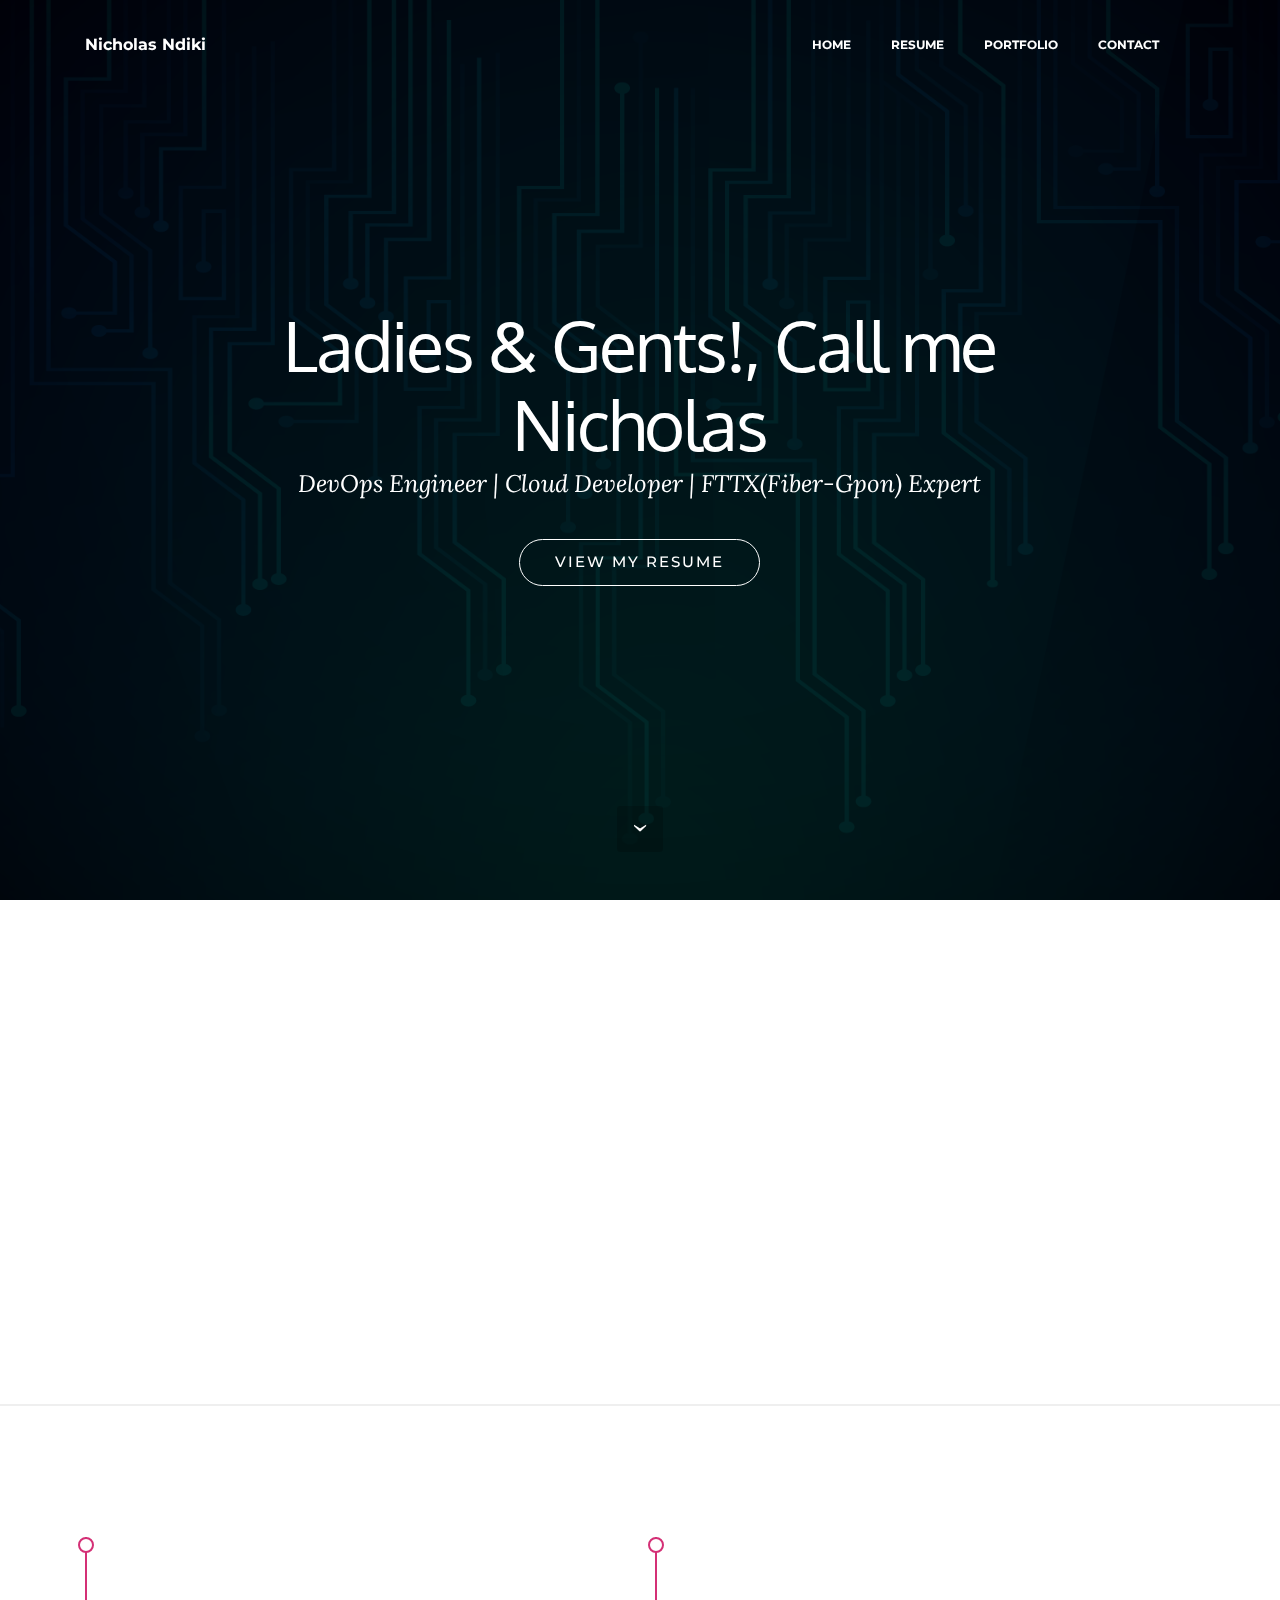
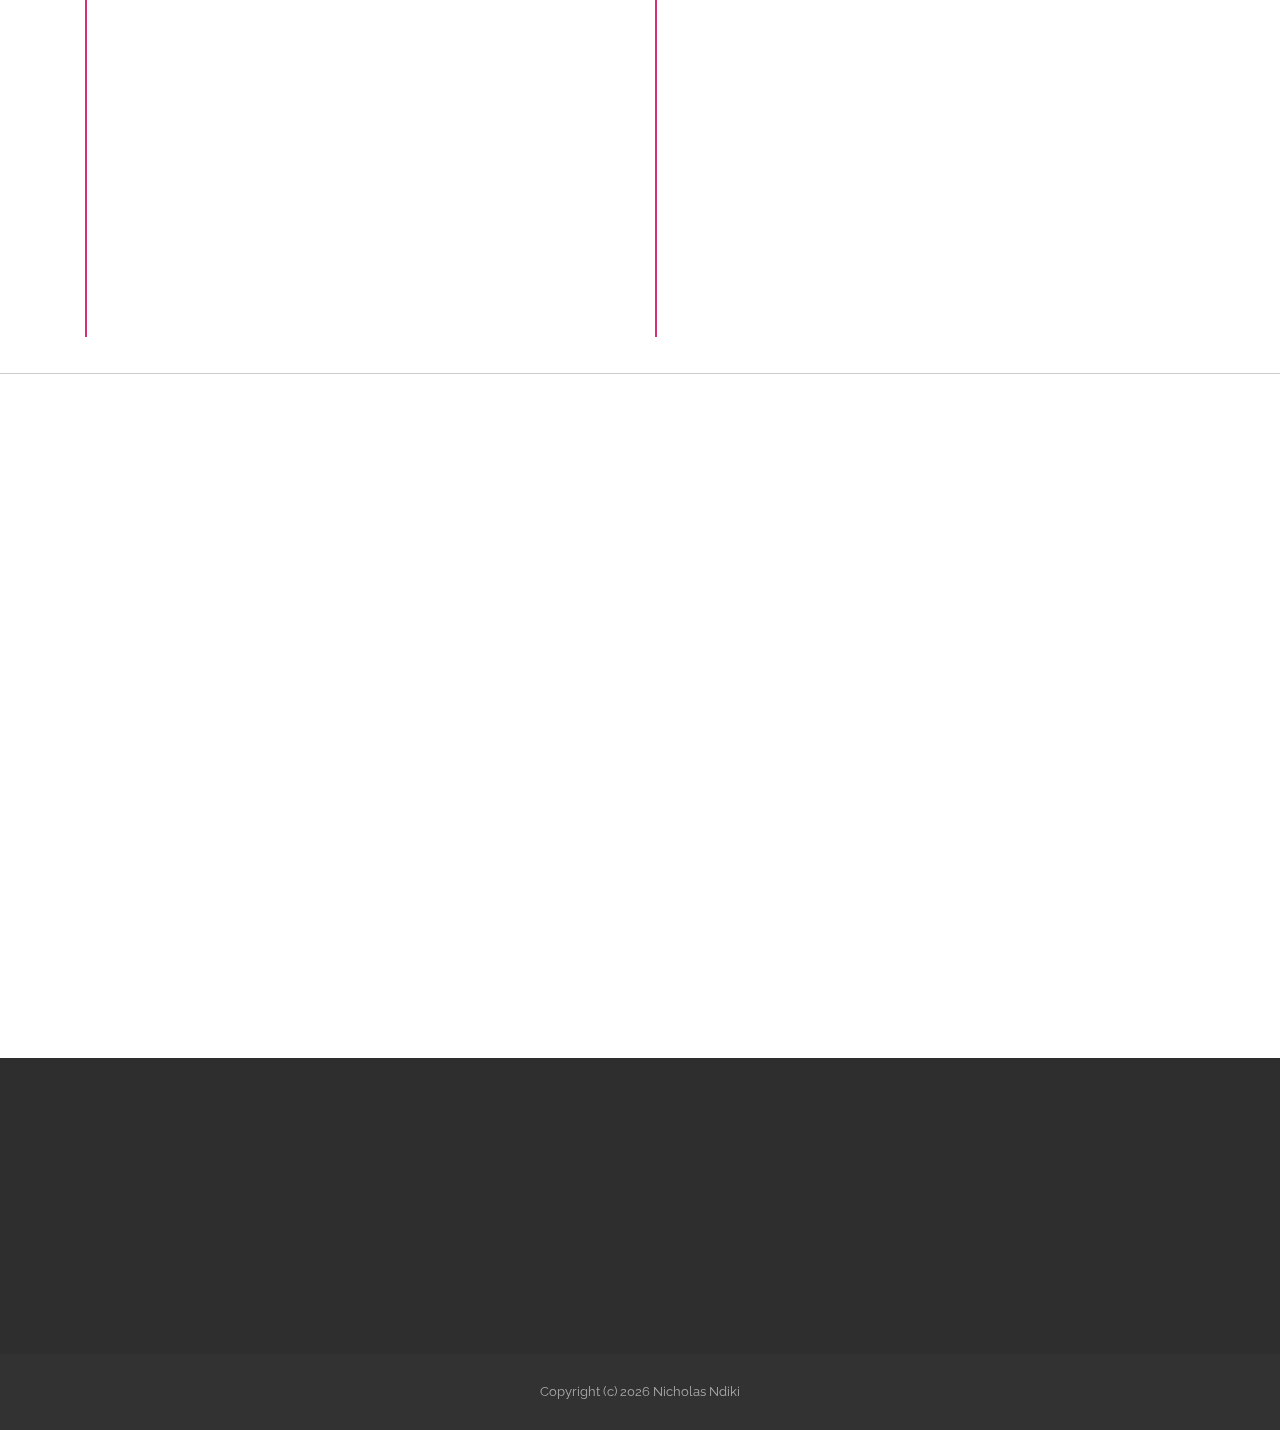
==== commit 39186127: "Doc - portfolio review" ====
--- a/index.html
+++ b/index.html
@@ -10,7 +10,7 @@
   <meta name="viewport" content="width=device-width, initial-scale=1">
   <link rel="shortcut icon" href="assets/images/icons8-newtonsoft-128.png" type="image/x-icon">
   <meta name="description" content="">
-  <title>Mucheru Maina - Home</title>
+  <title>Nicholas Ndiki - Home</title>
   <link rel="stylesheet" href="https://fonts.googleapis.com/css?family=Lora:400,700,400italic,700italic&amp;subset=latin">
   <link rel="stylesheet" href="https://fonts.googleapis.com/css?family=Montserrat:400,700">
   <link rel="stylesheet" href="https://fonts.googleapis.com/css?family=Raleway:100,100i,200,200i,300,300i,400,400i,500,500i,600,600i,700,700i,800,800i,900,900i">
@@ -42,7 +42,7 @@
 
                     <div class="navbar-brand">
                         
-                        <a class="navbar-caption" href="index.html">Mucheru Maina</a>
+                        <a class="navbar-caption" href="index.html">Nicholas Ndiki</a>
                     </div>
 
                 </div>
@@ -75,8 +75,8 @@
             <div class="row">
                 <div class="mbr-section col-md-10 col-md-offset-1 text-xs-center">
 
-                    <h1 class="mbr-section-title display-1"><span style="font-weight: normal;">Howdy!, Call me James</span></h1>
-                    <p class="mbr-section-lead lead">DevOps Engineer | AWS Community Builder</p>
+                    <h1 class="mbr-section-title display-1"><span style="font-weight: normal;">Ladies & Gents!, Call me Nicholas</span></h1>
+                    <p class="mbr-section-lead lead">DevOps Engineer | Cloud Developer | FTTX(Fiber-Gpon) Expert</p>
                     <div class="mbr-section-btn"> <a class="btn btn-lg btn-white-outline btn-white" href="resume.html">VIEW MY RESUME</a> </div>
                 </div>
             </div>
@@ -275,7 +275,7 @@
         <div class="row">
             <div class="col-md-8 col-md-offset-2 text-xs-center">
                 <h3 class="mbr-section-title display-2"><span style="font-weight: normal;">Let's Connect!</span></h3>
-                <div><a class="btn btn-social" title="Twitter" target="_blank" href="https://twitter.com/mucheeru"><i class="socicon socicon-twitter"></i></a>  <a class="btn btn-social" title="Github" target="_blank" href="https://github.com/Muchezz"><i class="socicon socicon-github"></i></a> <a class="btn btn-social" title="LinkedIn" target="_blank" href="https://www.linkedin.com/in/mucheruj"><i class="socicon socicon-linkedin"></i></a> </div>
+                <div><a class="btn btn-social" title="Twitter" target="_blank" href="https://twitter.com/nicholasn30"><i class="socicon socicon-twitter"></i></a>  <a class="btn btn-social" title="Github" target="_blank" href="https://github.com/ndiklasthedev"><i class="socicon socicon-github"></i></a> <a class="btn btn-social" title="LinkedIn" target="_blank" href="https://www.linkedin.com/in/nicholasnd"><i class="socicon socicon-linkedin"></i></a> </div>
             </div>
         </div>
     </div>
@@ -284,7 +284,7 @@
 <footer class="mbr-small-footer mbr-section mbr-section-nopadding" id="index-footer1-0" style="background-color: rgb(50, 50, 50); padding-top: 1.75rem; padding-bottom: 1.75rem;">
     
     <div class="container">
-        <p class="text-xs-center">Copyright (c) <script>document.write(new Date().getFullYear())</script> Mucheru Maina</p>
+        <p class="text-xs-center">Copyright (c) <script>document.write(new Date().getFullYear())</script> Nicholas Ndiki</p>
     </div>
 </footer>
 
